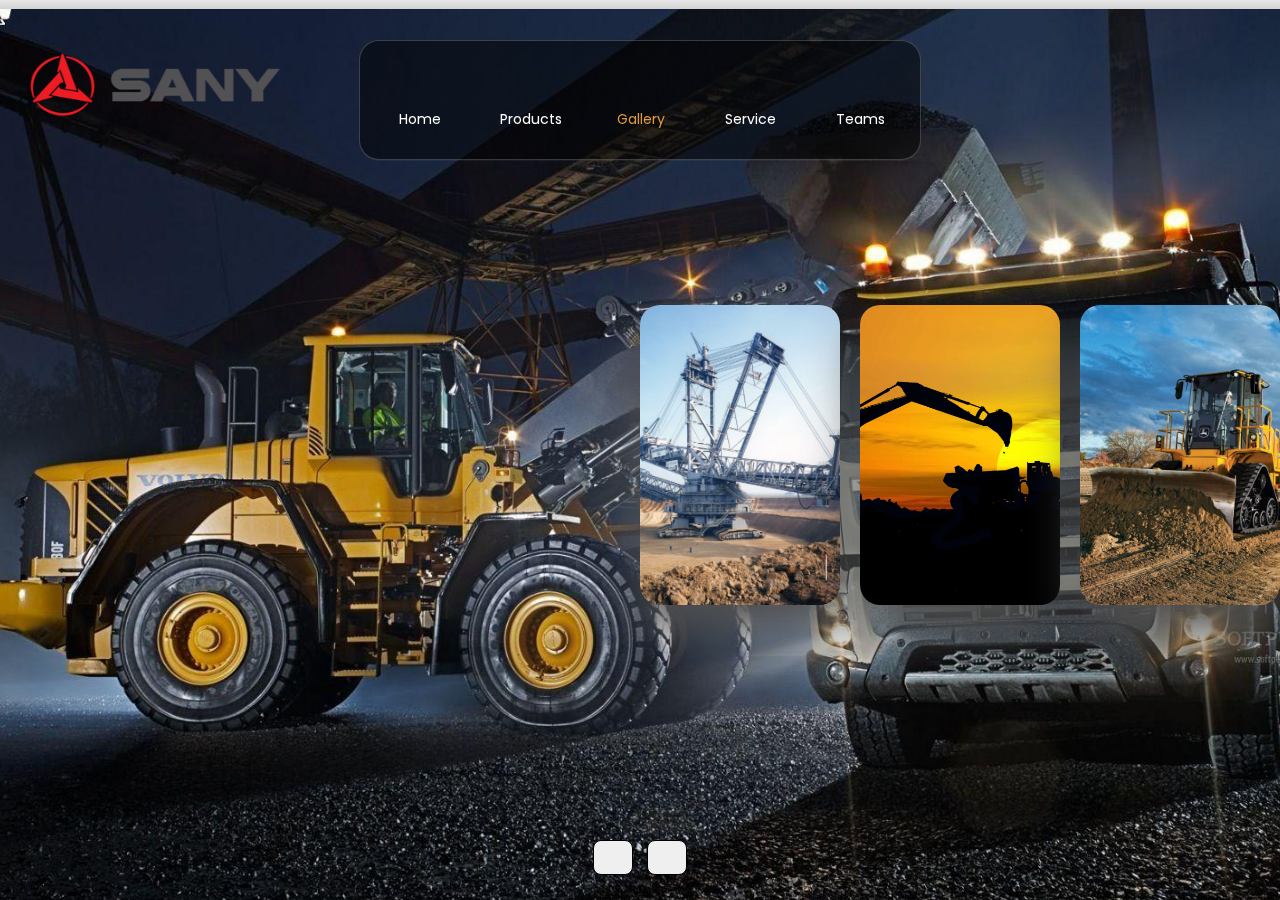
==== gallery.html @ 6e40e116 "Inntial Commit" ====
<!DOCTYPE html>
<html lang="en">
  <head>
    <meta charset="UTF-8" />
    <meta name="viewport" content="width=device-width, initial-scale=1.0" />
    <title>Gallery</title>
    <link rel="stylesheet" href="style.css" />
    <link
      rel="stylesheet"
      href="https://cdnjs.cloudflare.com/ajax/libs/font-awesome/6.7.1/css/all.min.css"
      integrity="sha512-5Hs3dF2AEPkpNAR7UiOHba+lRSJNeM2ECkwxUIxC1Q/FLycGTbNapWXB4tP889k5T5Ju8fs4b1P5z/iB4nMfSQ=="
      crossorigin="anonymous"
      referrerpolicy="no-referrer"
    />
  </head>
  <body>
    <!-- header section start -->
    <div class="header-container">
      <div class="logo">
        <img src="Gambar/1.logo.png" alt="" />
      </div>

      <div class="navbar">
        <a href="index.html">
          <div class="icon">
            <i class="fas fa-home" aria-hidden="true"></i>
            <i class="fas fa-home" aria-hidden="true"></i>
          </div>
          <div class="name"><span data-text="Home">Home</span></div>
        </a>
        <a href="product.html">
          <div class="icon">
            <i class="fas fa-toolbox" aria-hidden="true"></i>
            <i class="fas fa-toolbox" aria-hidden="true"></i>
          </div>
          <div class="name"><span data-text="Products">Products</span></div>
        </a>
        <a href="gallery.html" class="active">
          <div class="icon">
            <i class="fas fa-camera" aria-hidden="true"></i>
            <i class="fas fa-camera" aria-hidden="true"></i>
          </div>
          <div class="name"><span data-text="Gallery">Gallery</span></div>
        </a>
        <a href="#">
          <div class="icon">
            <i class="fas fa-headset" aria-hidden="true"></i>
            <i class="fas fa-headset" aria-hidden="true"></i>
          </div>
          <div class="name"><span data-text="Service">Service</span></div>
        </a>
        <a href="teams.html">
          <div class="icon">
            <i class="fas fa-users" aria-hidden="true"></i>
            <i class="fas fa-users" aria-hidden="true"></i>
          </div>
          <div class="name"><span data-text="Teams">Teams</span></div>
        </a>
      </div>
    </div>
    <!-- header section ends -->

    <!-- hero section start -->
    <div class="glr-container">
      <div class="slide">
        <div
          class="item"
          style="background-image: url(Gambar_Gallery/sany1.jpg)"
        >
          <div class="glr-content">
            <div class="name">Who We Are</div>
            <div class="des">
              Lorem ipsum dolor sit amet consectetur adipisicing elit. Nostrum,
              hic.
            </div>
            <button class="download">Download</button>
          </div>
        </div>
        <div
          class="item"
          style="background-image: url(Gambar_Gallery/sany2.jpg)"
        >
          <div class="glr-content">
            <div class="name">What We Do</div>
            <div class="des">
              Lorem ipsum dolor sit amet consectetur adipisicing elit. Nostrum,
              hic.
            </div>
            <button class="download">Download</button>
          </div>
        </div>
        <div
          class="item"
          style="background-image: url(Gambar_Gallery/sany3.jpg)"
        >
          <div class="glr-content">
            <div class="name">SANY’s Footprints</div>
            <div class="des">
              Lorem ipsum dolor sit amet consectetur adipisicing elit. Nostrum,
              hic.
            </div>
            <button class="download">Download</button>
          </div>
        </div>
        <div
          class="item"
          style="background-image: url(Gambar_Gallery/sany4.jpg)"
        >
          <div class="glr-content">
            <div class="name">SANY’s Footprints</div>
            <div class="des">
              Lorem ipsum dolor sit amet consectetur adipisicing elit. Nostrum,
              hic.
            </div>
            <button class="download">Download</button>
          </div>
        </div>
        <div
          class="item"
          style="background-image: url(Gambar_Gallery/sany5.jpg)"
        >
          <div class="glr-content">
            <div class="name">Working on the Future</div>
            <div class="des">
              Lorem ipsum dolor sit amet consectetur adipisicing elit. Nostrum,
              hic.
            </div>
            <button class="download">Download</button>
          </div>
        </div>
      </div>

      <div class="button">
        <button class="prev"><i class="fa-solid fa-arrow-left"></i></button>
        <button class="next"><i class="fa-solid fa-arrow-right"></i></button>
      </div>
    </div>
    <!-- hero section ends -->

    <!-- Pop Up Section Start -->

    <!-- Pop Up Section end -->
    <script>
      document.addEventListener("DOMContentLoaded", function () {
        var downloadButtons = document.querySelectorAll(".download");

        downloadButtons.forEach(function (button) {
          button.addEventListener("click", function () {
            alert("Your download is starting!");
          });
        });
      });
    </script>
    <script src="script.js"></script>
  </body>
</html>
---- style.css ----
@import url("https://fonts.googleapis.com/css2?family=Poppins:ital,wght@0,100;0,200;0,300;0,400;0,500;0,600;0,700;0,800;0,900;1,100;1,200;1,300;1,400;1,500;1,600;1,700;1,800;1,900&family=Rubik:ital,wght@0,300..900;1,300..900&display=swap");

* {
  font-family: "Poppins", serif;
  overflow: hidden;
}

:root {
  --black: #140812;
  --brown: #20151e;
  --white: #fff;
  --yellow: #e29a3e;
}

.header-container {
  width: 100%;
  background-color: red;
  display: flex;
  justify-content: center;
  align-items: center;
  z-index: 999;
}

.header-container .logo img {
  z-index: 998;
  width: 250px;
  position: fixed;
  left: 30px;
  top: 48px;
  margin-top: 5px;
}

.header-container .navbar {
  top: 20px;
  z-index: 999;
  position: fixed;
  display: flex;
  padding: 30px;
  width: 500px;
  background-color: rgba(0, 0, 0, 0.5);
  border-radius: 20px;
  justify-content: space-between;
  /* gap: 10px; */
  border: 1px solid rgba(255, 255, 255, 0.2);
  margin-bottom: 15px;
  margin-top: 20px;
  box-shadow: 0 0.5px 0.2px rgba(255, 255, 255, 0.1);
}

.header-container .navbar a {
  text-decoration: none;
}

.header-container .navbar a .icon {
  /* background-color: #ccc; */
  width: 60px;
  height: 40px;
  color: #fff;
  /* opacity: 0.2; */
  font-size: 24px;
  overflow: hidden;
  text-align: center;
}

.header-container .navbar a .icon .fas {
  height: 100%;
  width: 100%;
  line-height: 40px;
  font-size: 24px;
  transition: 0.5s;
  color: #fff;
  overflow: visible;
}

.header-container .navbar a.active .icon .fas,
.header-container .navbar a.active .name span {
  color: var(--yellow);
}

.header-container .navbar a.active .name span::before {
  color: var(--white);
}

.header-container .navbar a .icon .fas:last-child {
  color: var(--yellow);
}
.header-container .navbar a.active .icon .fas:last-child {
  color: var(--white);
}

.header-container .navbar a:hover .icon .fas {
  transform: translateY(-100%);
}

.header-container .navbar a .name {
  color: #fff;
  display: block;
  text-align: center;
  position: relative;
  height: 18px;
  width: 100%;
  overflow: hidden;
}

.header-container .navbar a .name span {
  display: block;
  position: relative;
  color: #fff;
  font-size: 14px;
  line-height: 17px;
  transition: 0.5s;
  overflow: visible;
}

.header-container .navbar a .name span::before {
  content: attr(data-text);
  position: absolute;
  top: -100%;
  left: 0;
  width: 100%;
  height: 100%;
  color: var(--yellow);
}

.header-container .navbar a:hover .name span {
  transform: translateY(17px);
}

.hero-container {
  display: flex;
  position: relative;
  justify-content: flex-end;
  background-image: linear-gradient(rgba(20, 8, 18, 0.7), rgba(20, 8, 18, 0.7)),
    url("Gambar/home.jpeg");
  background-size: cover;
  background-position: center;
  flex-direction: row;
  overflow: hidden;
  height: 100vh;
}

.hero-container .content {
  scroll-behavior: smooth;
  color: var(--white);
  background-color: rgba(0, 0, 0, 0.4);
  border: 10px solid transparent;
  border-image: linear-gradient(
      to right,
      rgba(0, 0, 0, 0),
      rgba(0, 0, 0, 0.5),
      rgba(0, 0, 0, 0)
    )
    1;
  position: relative;
  display: flex;
  flex-direction: column;
  justify-content: center;
  align-items: center;
  padding-left: 10px;
  width: 550px;
  height: 100vh;
}

.hero-container .content h2 {
  font-size: 18px;
  position: absolute;
  top: 25vh;
  left: 10px;
  color: var(--yellow);
}

.hero-container .content p {
  top: 10vh;
  position: relative;
  font-size: 12px;
  color: var(white);
  opacity: 0.7;
  width: 550px;
  height: 300px;
  overflow: auto;
  text-align: left;
}

.hero-container .content p::-webkit-scrollbar {
  width: 10px;
  height: 12px;
}

.hero-container .content p::-webkit-scrollbar-track {
  background-color: 0, 0, 0, 0.2;
  border-radius: 10px;
}

.hero-container .content p::-webkit-scrollbar-thumb {
  background-color: #e29a3e;
  border-radius: 10px;
  border: 3px solid rgba(0, 0, 0, 0.2);
}
.hero-container .content p::-webkit-scrollbar-thumb:hover {
  background-color: #d58f32;
}

.hero-container .content button {
  position: relative;
  top: 10vh;
  background-color: var(--yellow);
  margin-top: 40px;
  width: 250px;
  padding: 15px 10px;
  font-weight: 500;
  color: var(--black);
  border: 1px solid var(--black);
}

.hero-container .content button:hover {
  background-color: var(--black);
  color: var(--yellow);
  cursor: pointer;
  border: 1px solid var(--yellow);
}

/* Gallery Section Start */
.glr-container {
  position: absolute;
  top: 100%;
  left: 50%;
  transform: translate(-50%, -100%);
  width: 1520px;
  height: 99%;
  background: #f5f5f5;
  box-shadow: 0 30px 50px #dbdbdb;
  overflow: visible;
}

.glr-container .slide .item {
  width: 200px;
  height: 300px;
  position: absolute;
  top: 50%;
  transform: translate(0, -50%);
  border-radius: 20px;
  box-shadow: 0 30px 50px #505050;
  background-position: 50% 50%;
  background-size: cover;
  display: inline-block;
  transition: 0.5s;
}

.slide .item:nth-child(1),
.slide .item:nth-child(2) {
  top: 0;
  left: 0;
  transform: translate(0, 0);
  border-radius: 0;
  width: 100%;
  height: 100%;
}

.slide .item:nth-child(3) {
  left: 50%;
}

.slide .item:nth-child(4) {
  left: calc(50% + 220px);
}

.slide .item:nth-child(5) {
  left: calc(50% + 440px);
}
.slide .item:nth-child(n + 6) {
  left: calc(50% + 660px);
  opacity: 0;
}

.item .glr-content {
  position: absolute;
  top: 50%;
  left: 100px;
  width: 500px;
  text-align: left;
  color: #eee;
  transform: translate(0, -50%);
  display: none;
  text-shadow: 2px 2px 5px rgba(0, 0, 0, 0.8);
}

.slide .item:nth-child(2) .glr-content {
  display: block;
}

.glr-content .name {
  font-size: 40px;
  text-transform: uppercase;
  font-weight: bold;
  opacity: 0;
  animation: animate 1s ease-in-out 1 forwards;
}

.glr-content .des {
  margin-top: 10px;
  margin-bottom: 20px;
  opacity: 0;
  animation: animate 1s ease-in-out 0.3s 1 forwards;
}
.glr-content button {
  padding: 10px 20px;
  border: none;
  cursor: pointer;
  opacity: 0;
  animation: animate 1s ease-in-out 0.6s 1 forwards;
}

@keyframes animate {
  from {
    opacity: 0;
    transform: translate(0, 100px);
    filter: blur(33px);
  }
  to {
    opacity: 1;
    transform: translate(0);
    filter: blur(0);
  }
}

.button {
  width: 100%;
  text-align: center;
  position: absolute;
  bottom: 20px;
}

.button button {
  width: 40px;
  height: 35px;
  border-radius: 8px;
  border: none;
  cursor: pointer;
  margin: 0 5px;
  border: 1px solid #000;
  transition: 0.3s;
}

.button button:hover {
  background: var(--black);
  color: var(--yellow);
}
/* Gallery Section End */

/* Teeams Section Start */
.card-container {
  /* position: absolute; */
  background-color: #000;
  opacity: 0.9;
  z-index: 9999;
  width: 100%;
  height: 100vh;
  margin: 0;
  display: flex;
  flex-wrap: wrap;
  justify-content: center;
  gap: 100px;
  align-items: center;
  overflow: visible;
}

.card {
  width: 200px;
  height: 400px;
  position: relative;
  display: flex;
  justify-content: center;
  align-items: center;
  padding: 0 36px;
  perspective: 2500px;
  cursor: pointer;
  border-radius: 30px;
  overflow: visible;
}

.cover-image {
  width: 100%;
  height: 100%;
  object-fit: cover;
}

.wraper {
  overflow: visible;
  transition: all 0.5s;
  position: absolute;
  width: 100%;
  z-index: -1;
  background: #000;
  border-radius: 30px;
  box-shadow: rgba(0, 0, 0, 0.25) 0px 14px 28px,
    rgba(0, 0, 0, 0.22) 0px 10px 10px;
}

.wraper img {
  border-radius: 30px;
  box-shadow: rgba(0, 0, 0, 0.25) 0px 14px 28px,
    rgba(0, 0, 0, 0.22) 0px 10px 10px;
}

.card:hover .wraper {
  transform: perspective(900px) translateY(-5%) rotateX(25deg) translateZ(0);
  box-shadow: 2px 35px 32px -8px rgba(0, 0, 0, 0.75);
}

.wraper::before,
.wraper::after {
  content: "";
  opacity: 0;
  width: 100%;
  height: 80px;
  transition: all 0.5s;
  border-radius: 30px;
  position: absolute;
  left: 0;
  box-shadow: rgba(0, 0, 0, 0.25) 0px 14px 28px,
    rgba(0, 0, 0, 0.22) 0px 10px 10px;
}

.wraper::before {
  top: 0;
  height: 100%;
  background-image: linear-gradient(
    to top,
    transparent 46%,
    rgba(12, 13, 19, 0.5) 68%,
    rgba(12, 13, 19) 97%
  );
}

.wraper::after {
  bottom: 0;
  opacity: 1;
  background-image: linear-gradient(
    to bottom,
    transparent 46%,
    rgba(12, 13, 19, 0.5) 68%,
    rgba(12, 13, 19) 97%
  );
}

.card:hover .wraper::before,
.wraper::after {
  opacity: 1;
}
.card:hover .wraper::after {
  height: 120px;
}

.text {
  overflow: visible;
  width: 100%;
  transition: transform 0.5s;
  position: absolute;
  bottom: 10px;
  color: var(--yellow);
  text-align: center;
  text-wrap: nowrap;
}

.text h2 {
  font-size: 24px;
  overflow: visible;
}

.text p {
  display: none;
}

.card:hover .text {
  transform: translate3d(0%, -50px, 100px);
  color: var(--yellow);
}

.card:hover .text p {
  transform: translate3d(0%, -50px, 100px);
  display: inline;
  color: white;
}

.card:hover .cover-image {
  opacity: 0.3;
}

.character {
  width: 100%;
  opacity: 0;
  transition: all 0.5s;
  filter: drop-shadow(2px 2px 2px #000);
  position: absolute;
  z-index: -1;
}

.card:hover .character {
  opacity: 1;
  transform: translate3d(5%, -20%, 670px);
}

/* Teeams Section End */

/* Product Sections Start */
.prd-container {
  background-color: var(--black);
  padding: 2rem;
  scroll-snap-type: y mandatory;
  scroll-behavior: smooth;
  scroll-snap-align: start;
}

.prd-slider-wraper {
  /* top: 200px; */
  /* background-color: yellow; */
  position: relative;
  max-width: 400rem;
  margin-bottom: 70px;
}

.prd-slider {
  padding-top: 180px;
  display: flex;
  overflow-x: auto;
  scroll-snap-type: x mandatory;
  scroll-behavior: smooth;
  box-shadow: 0 1.5rem 3rem -0.75rem hsla(0, 0%, 0%, 0.25);
  border-radius: 0.5rem;
}

.prd-slider::-webkit-scrollbar {
  height: 8px;
}

.prd-slider::-webkit-scrollbar-thumb {
  background: transparent;
}

.prd-slider::-webkit-scrollbar-track {
  background: transparent;
}
.prd-content {
  /* background-color: var(--white); */
  display: flex;
  flex: 1 0 100%;
  justify-content: space-between;
  scroll-snap-align: start;
  object-fit: cover;
}

.prd-content .spect {
  margin-top: 20px;
  margin-left: 100px;
}

.prd-content .spect h2 {
  font-size: 40px;
  color: var(--yellow);
  margin-bottom: 50px;
}

.prd-content .spect p {
  margin-top: 40px;
  font-size: 20px;
  color: var(--white);
}

.slider-nav {
  display: flex;
  column-gap: 1rem;
  position: absolute;
  bottom: 1.25rem;
  left: 50%;
  transform: translateX(-50%);
  z-index: 10;
}

.slider-nav a {
  width: 0.5rem;
  height: 0.5rem;
  border-radius: 50%;
  background-color: white;
  opacity: 0.75;
  transition: opacity ease 250ms;
}

.slider-nav a:hover {
  opacity: 1;
}
/* Product Sections End */

/* Product sub-navbar section start */
.sub-navbar {
  display: flex;
  justify-content: space-around;
  background-color: rgba(0, 0, 0, 0.5);
  border: 1px solid rgba(255, 255, 255, 0.2);
  border-radius: 10px;
  box-shadow: 0 0.5px 0.2px rgba(255, 255, 255, 0.1);
  z-index: 9999;
  /* box-sizing: border-box; */
  position: fixed;
  padding: 10px;
  left: 50%;
  top: 23%;
  transform: translateX(-50%);
  /* background-color: var(--yellow); */
}

.sub-navbar a {
  font-size: 16px;
  color: #fff;
  text-decoration: none;
  font-weight: 500;
  margin: 0 35px;
}

.sub-navbar a:hover,
.sub-navbar a.active {
  color: var(--yellow);
}

/* Product sub-navbar section END */

/* Media queries */
/* Tablet section start */
@media (max-width: 835px) {
  .header-container .logo img {
    display: none;
  }
  .hero-container {
    height: 100vh;
    display: flex;
    justify-content: flex-end;
    align-items: center;
  }
  .hero-container .content {
    width: 100%;
    height: 100%;
    position: relative;
    padding: 0 10px;
    display: flex;
    flex-direction: column;
    justify-content: flex-start; /* Posisi elemen-elemen tetap di atas */
    align-items: center;
  }
  .hero-container .content h2 {
    position: relative;
    top: 16vh;
  }
  .hero-container .content p {
    top: 15vh;
    height: 450px;
  }
  .hero-container .content button {
    top: 13vh;
  }
}
/* Tablet section Ends */
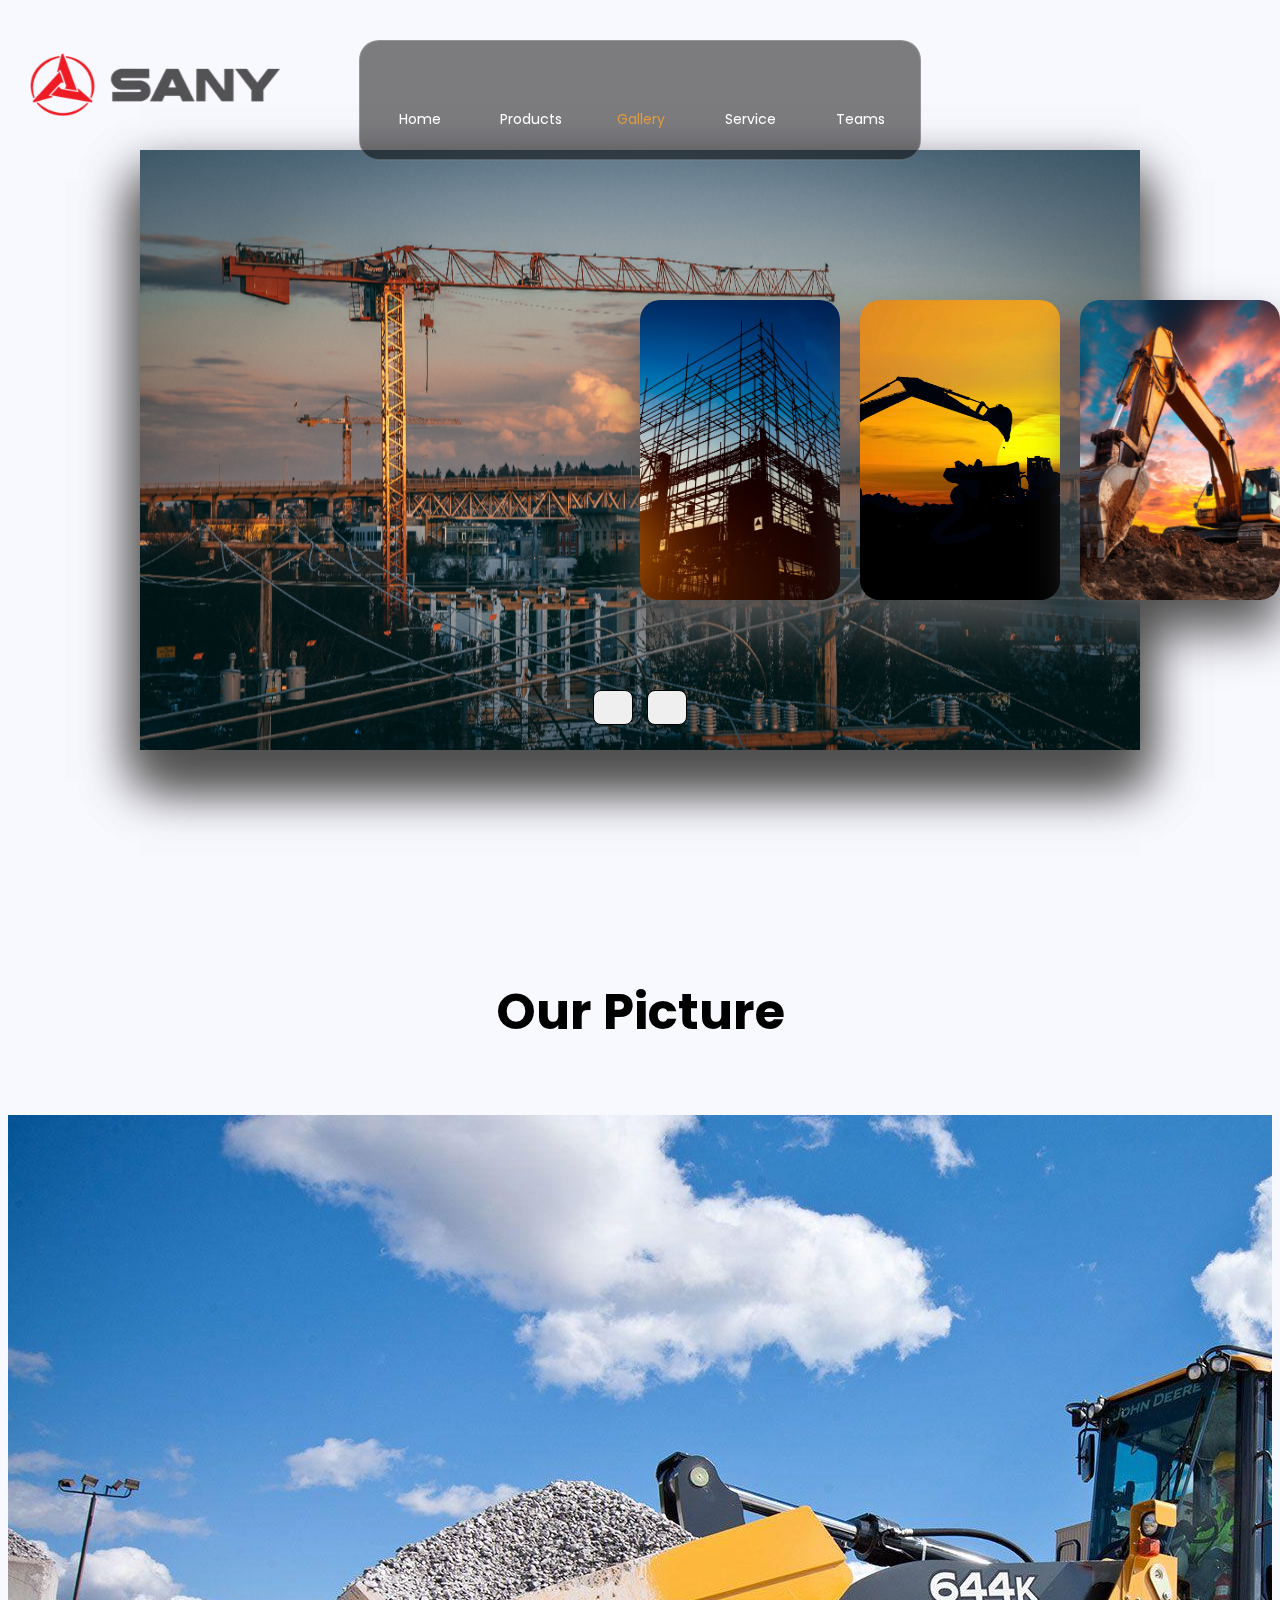
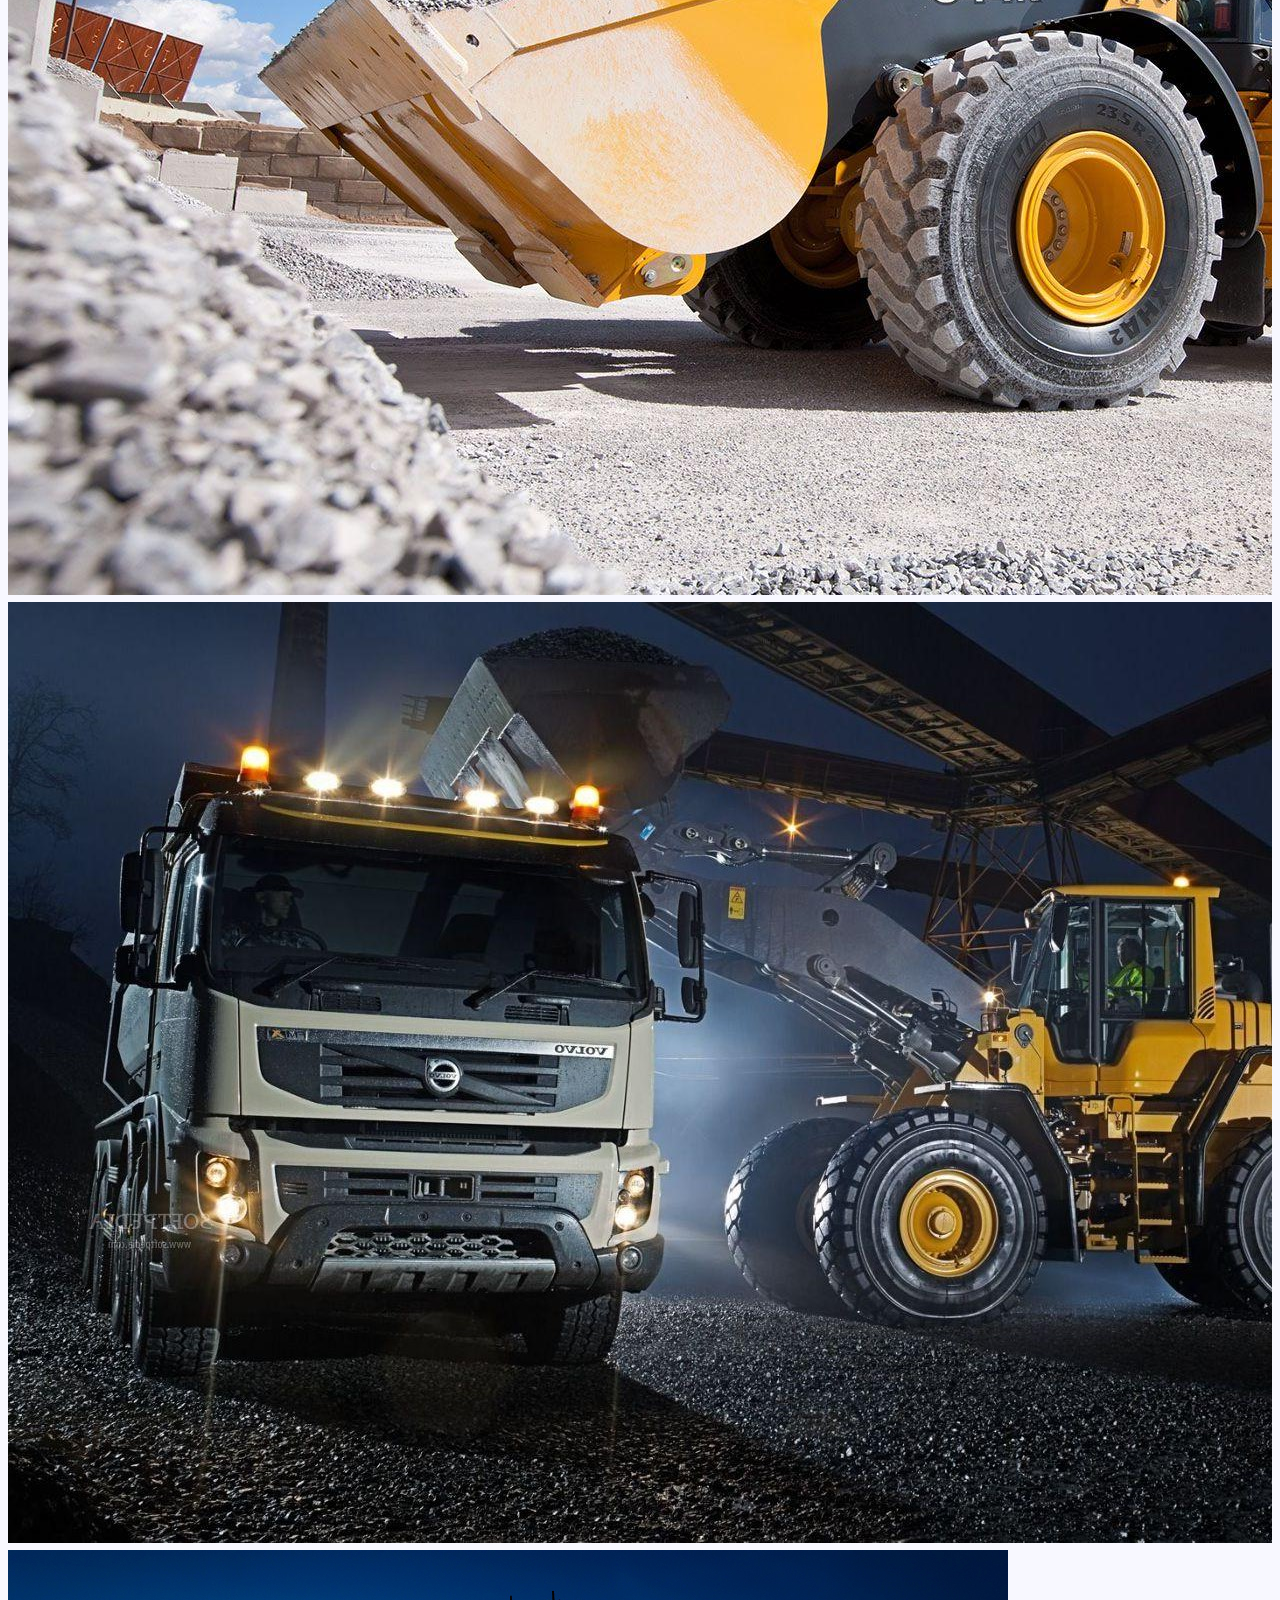
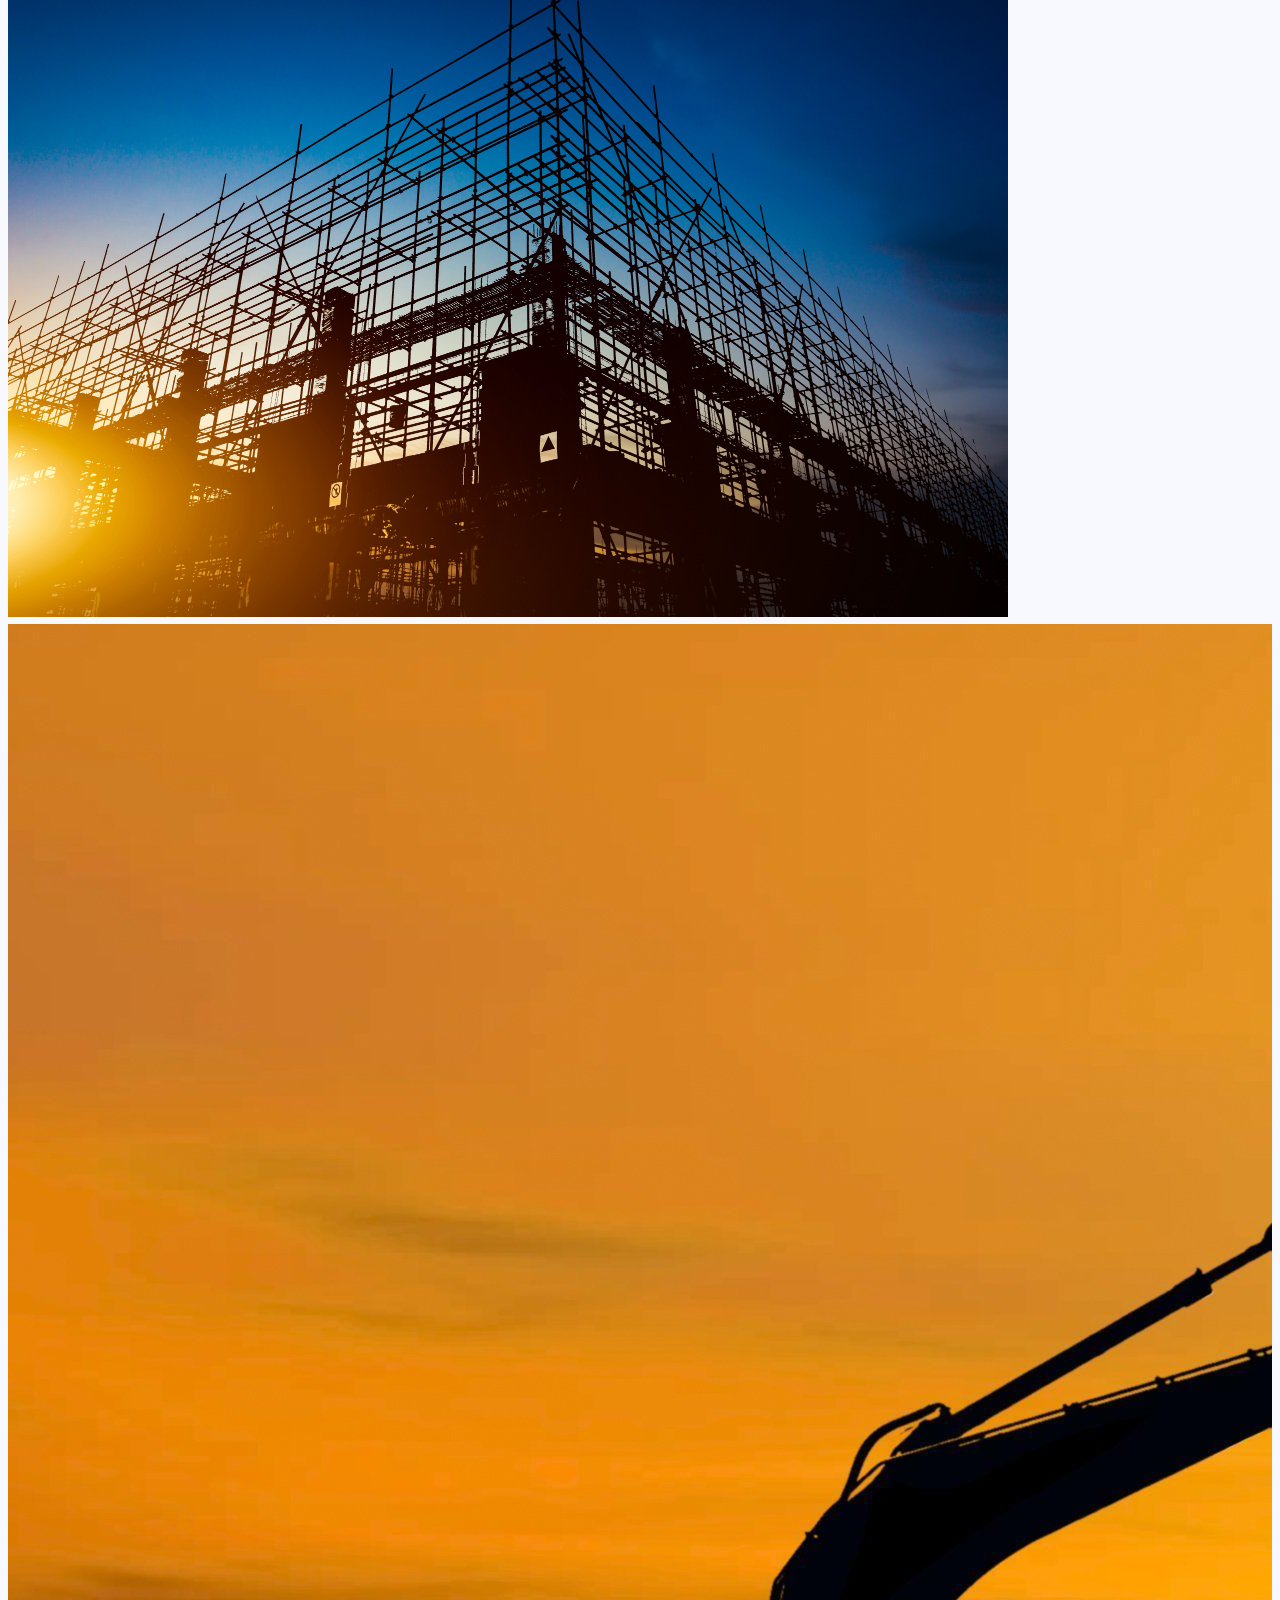
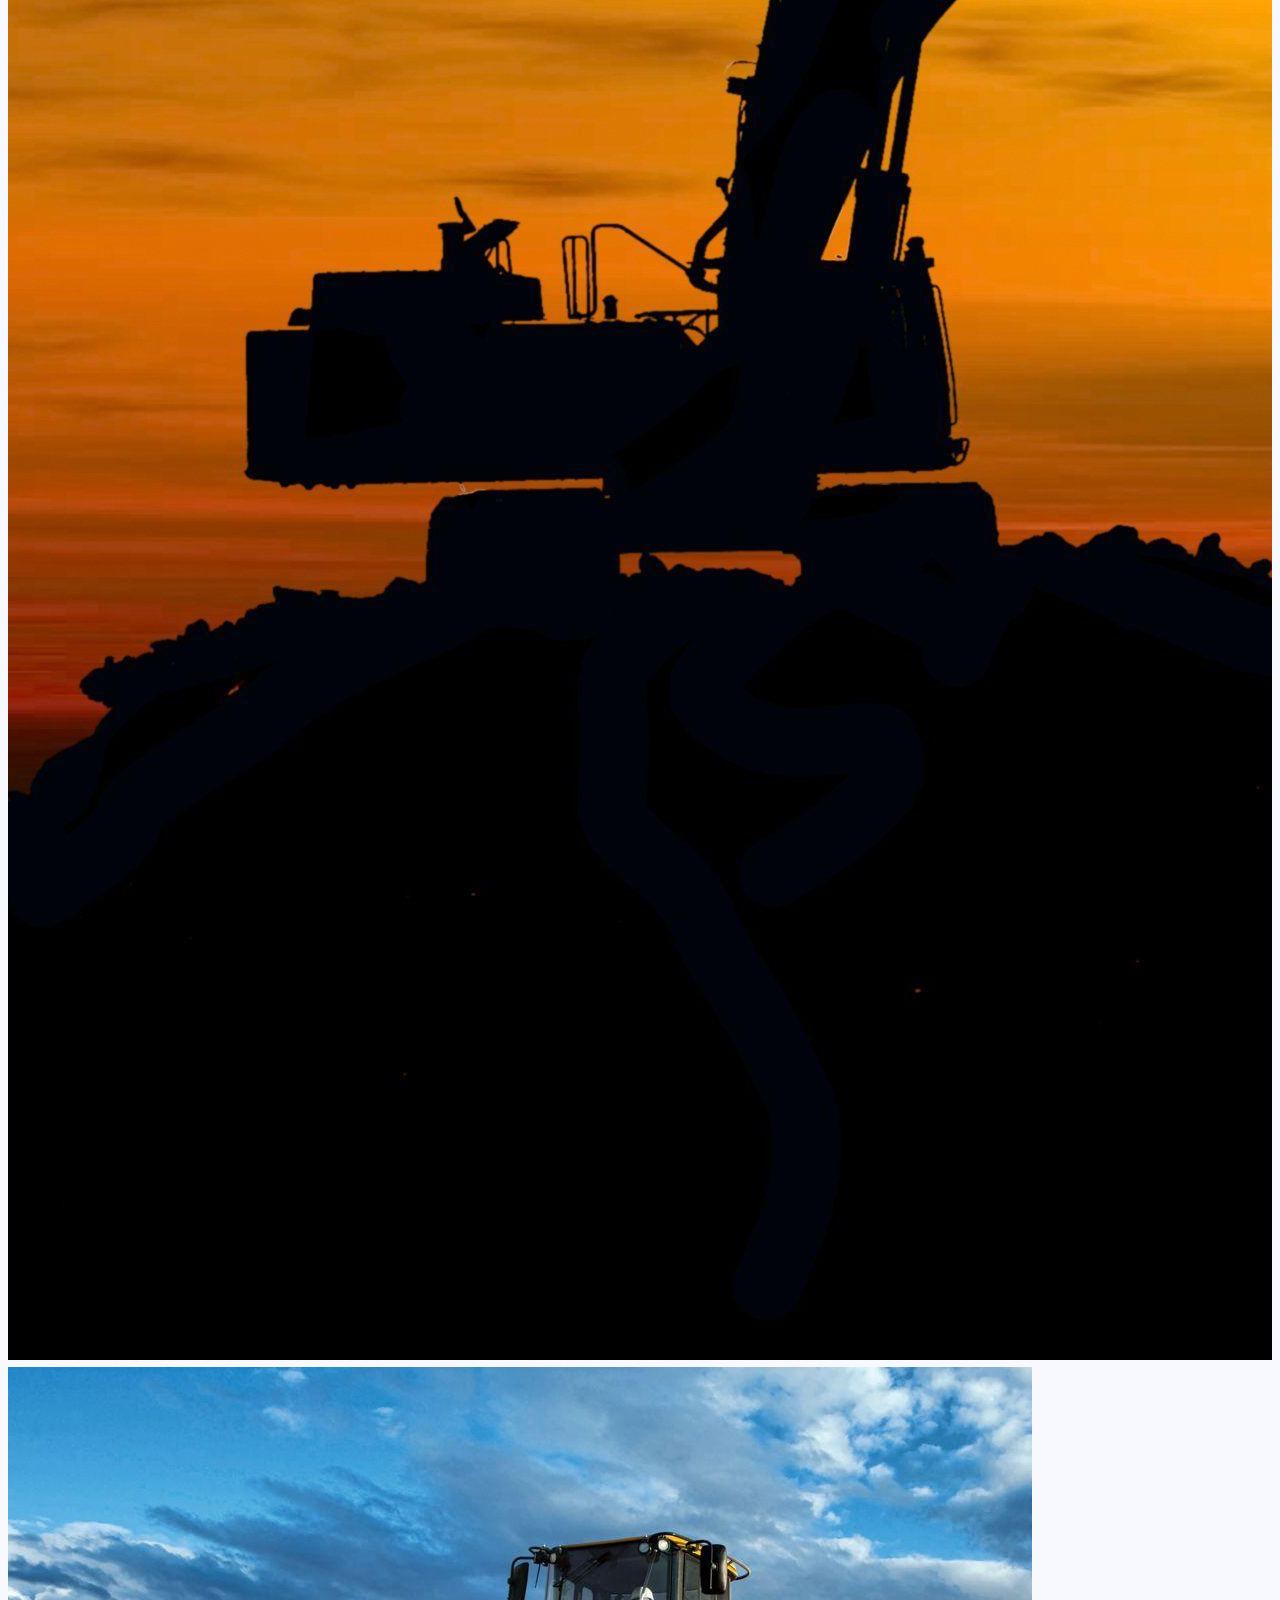
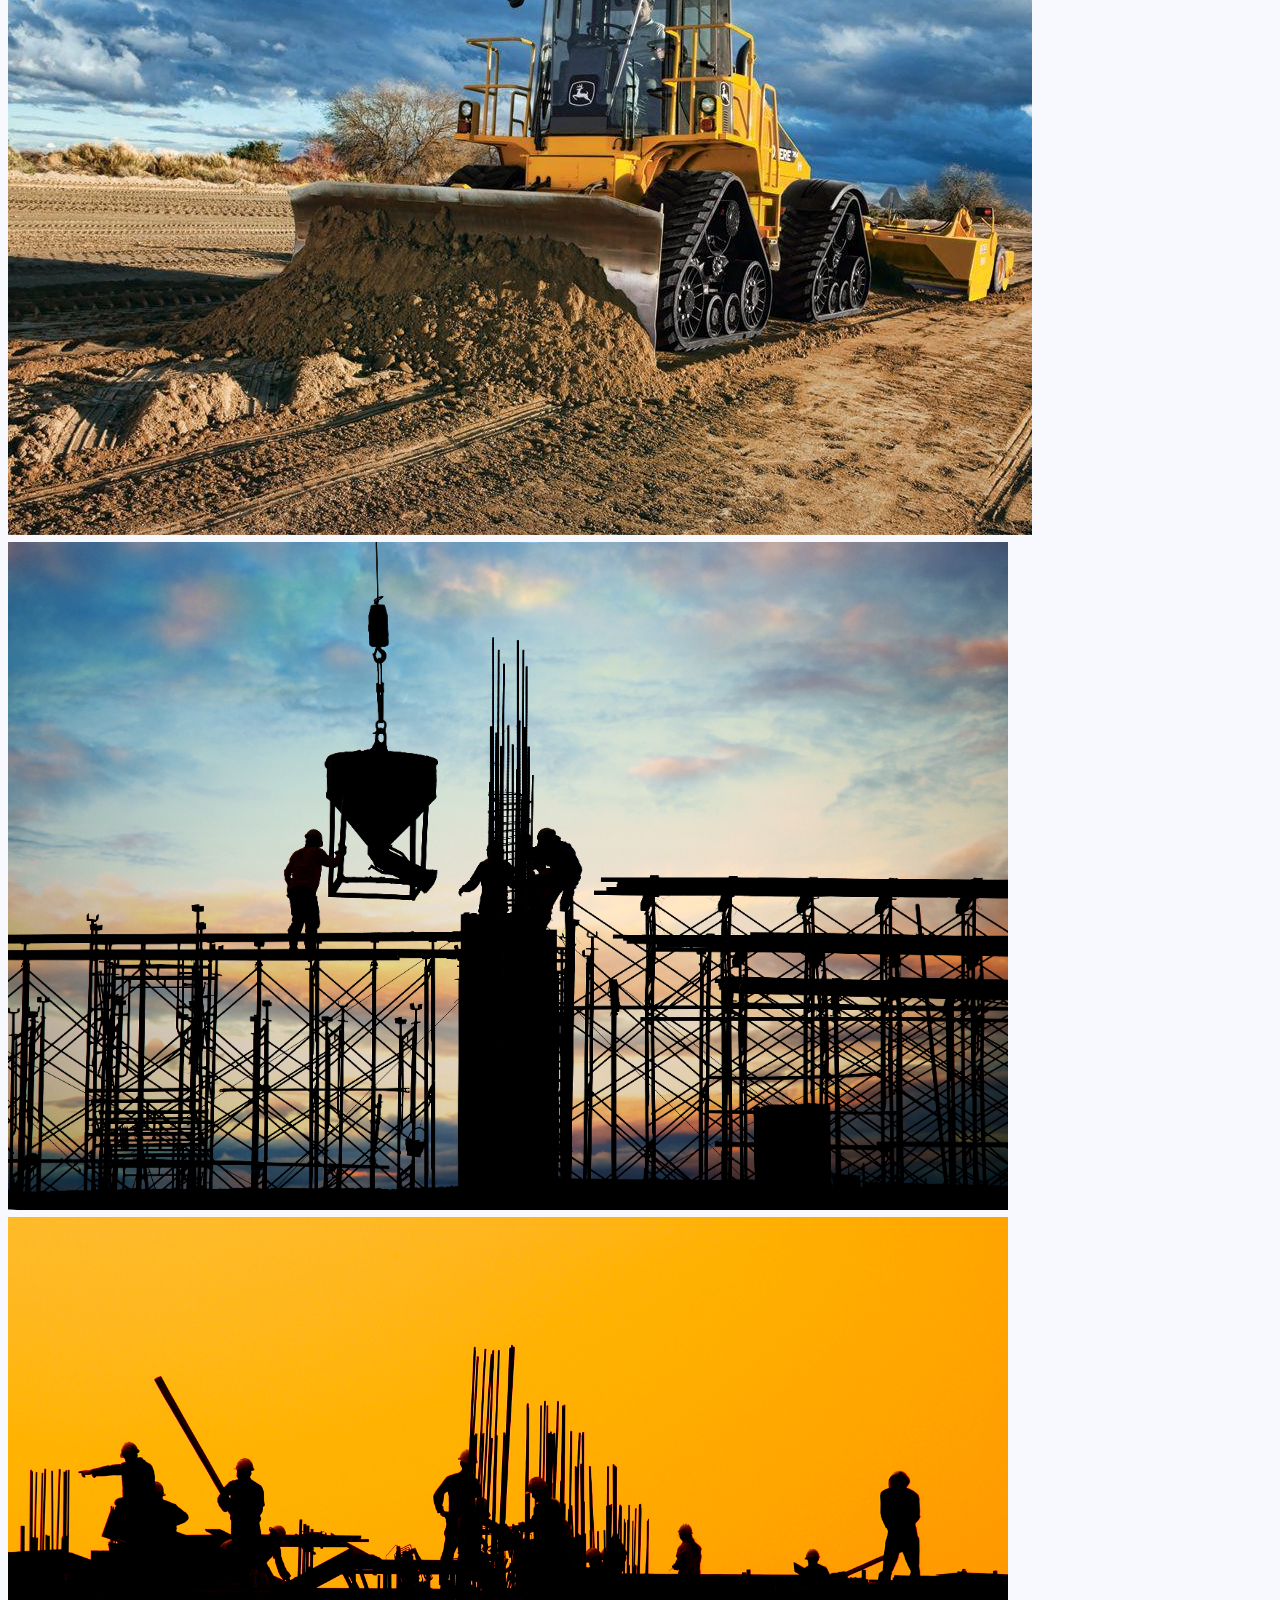
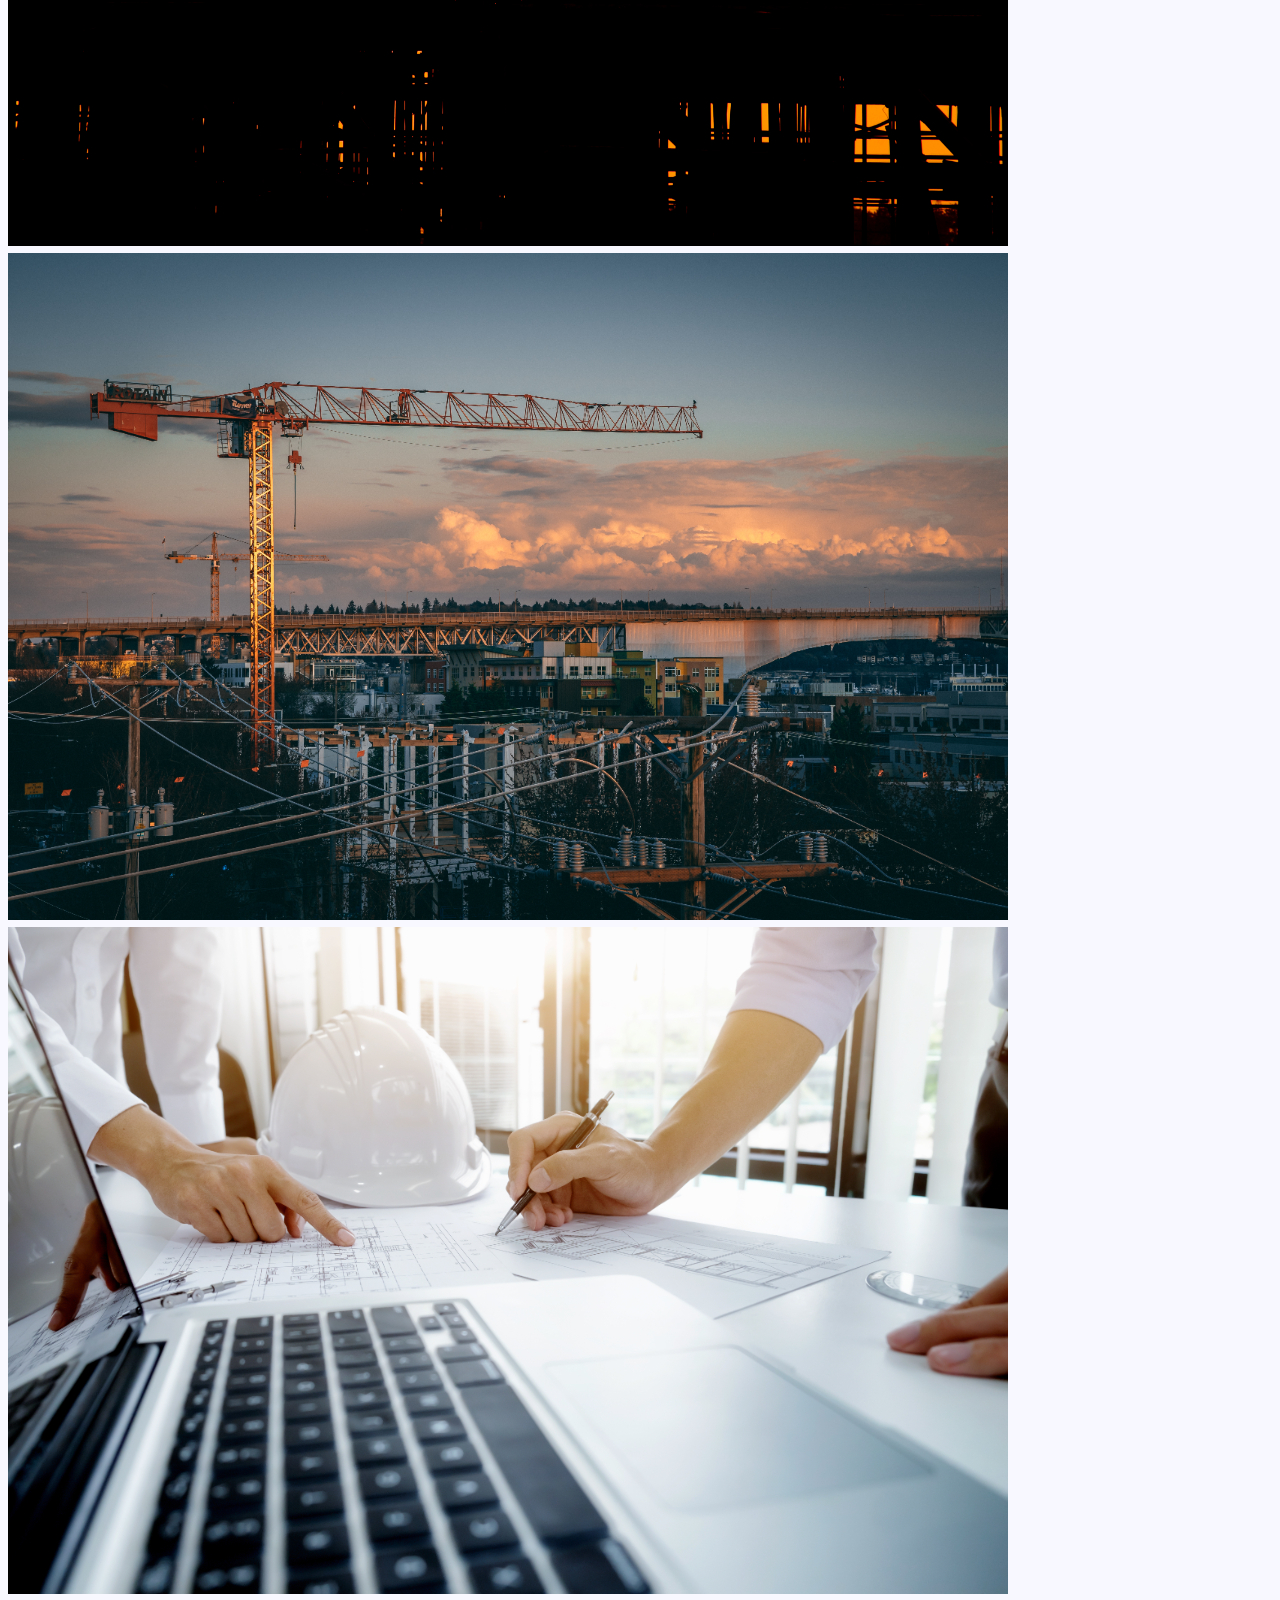
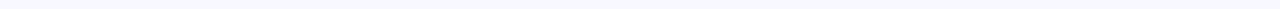
==== commit c2cd6783: "update responsive dan gallery" ====
--- a/gallery.html
+++ b/gallery.html
@@ -3,7 +3,7 @@
   <head>
     <meta charset="UTF-8" />
     <meta name="viewport" content="width=device-width, initial-scale=1.0" />
-    <title>Gallery</title>
+    <title>SANY'S Undira</title>
     <link rel="stylesheet" href="style.css" />
     <link
       rel="stylesheet"
@@ -12,12 +12,26 @@
       crossorigin="anonymous"
       referrerpolicy="no-referrer"
     />
+    <style>
+      * {
+        overflow-y: visible;
+        overflow-x: hidden;
+      }
+      body {
+        background-color: #f8f8ff;
+        overflow: visible;
+      }
+    </style>
   </head>
   <body>
     <!-- header section start -->
     <div class="header-container">
       <div class="logo">
-        <img src="Gambar/1.logo.png" alt="" />
+        <a href="index.html"><img src="Gambar/1.logo.png" alt="" /></a>
+      </div>
+
+      <div class="hamburger">
+        <i class="fas fa-bars"></i>
       </div>
 
       <div class="navbar">
@@ -42,7 +56,7 @@
           </div>
           <div class="name"><span data-text="Gallery">Gallery</span></div>
         </a>
-        <a href="#">
+        <a href="service.html">
           <div class="icon">
             <i class="fas fa-headset" aria-hidden="true"></i>
             <i class="fas fa-headset" aria-hidden="true"></i>
@@ -61,85 +75,140 @@
     <!-- header section ends -->
 
     <!-- hero section start -->
-    <div class="glr-container">
-      <div class="slide">
-        <div
-          class="item"
-          style="background-image: url(Gambar_Gallery/sany1.jpg)"
-        >
-          <div class="glr-content">
-            <div class="name">Who We Are</div>
-            <div class="des">
-              Lorem ipsum dolor sit amet consectetur adipisicing elit. Nostrum,
-              hic.
-            </div>
-            <button class="download">Download</button>
-          </div>
-        </div>
-        <div
-          class="item"
-          style="background-image: url(Gambar_Gallery/sany2.jpg)"
-        >
-          <div class="glr-content">
-            <div class="name">What We Do</div>
-            <div class="des">
-              Lorem ipsum dolor sit amet consectetur adipisicing elit. Nostrum,
-              hic.
-            </div>
-            <button class="download">Download</button>
-          </div>
-        </div>
-        <div
-          class="item"
-          style="background-image: url(Gambar_Gallery/sany3.jpg)"
-        >
-          <div class="glr-content">
-            <div class="name">SANY’s Footprints</div>
-            <div class="des">
-              Lorem ipsum dolor sit amet consectetur adipisicing elit. Nostrum,
-              hic.
-            </div>
-            <button class="download">Download</button>
-          </div>
-        </div>
-        <div
-          class="item"
-          style="background-image: url(Gambar_Gallery/sany4.jpg)"
-        >
-          <div class="glr-content">
-            <div class="name">SANY’s Footprints</div>
-            <div class="des">
-              Lorem ipsum dolor sit amet consectetur adipisicing elit. Nostrum,
-              hic.
-            </div>
-            <button class="download">Download</button>
-          </div>
-        </div>
-        <div
-          class="item"
-          style="background-image: url(Gambar_Gallery/sany5.jpg)"
-        >
-          <div class="glr-content">
-            <div class="name">Working on the Future</div>
-            <div class="des">
-              Lorem ipsum dolor sit amet consectetur adipisicing elit. Nostrum,
-              hic.
-            </div>
-            <button class="download">Download</button>
-          </div>
-        </div>
-      </div>
-
-      <div class="button">
-        <button class="prev"><i class="fa-solid fa-arrow-left"></i></button>
-        <button class="next"><i class="fa-solid fa-arrow-right"></i></button>
-      </div>
-    </div>
+    <div class="glr-cont-wrapper">
+      <div class="glr-container">
+        <div class="glr-slide">
+          <div
+            class="glr-item"
+            style="background-image: url(Gambar_Gallery/sany2.jpg)"
+          >
+            <div class="glr-content">
+              <div class="glr-name">SANY Company</div>
+              <div class="glr-des">
+                Lorem ipsum dolor, sit amet consectetur adipisicing elit. Ab,
+                eum!
+              </div>
+              <a href="index.html"><button>See More</button></a>
+            </div>
+          </div>
+          <div
+            class="glr-item"
+            style="background-image: url(Gambar_Gallery/sany8.jpg)"
+          >
+            <div class="glr-content">
+              <div class="glr-name">Who We Are</div>
+              <div class="glr-des">
+                Lorem ipsum dolor, sit amet consectetur adipisicing elit. Ab,
+                eum!
+              </div>
+              <a href="index.html"><button>See More</button></a>
+            </div>
+          </div>
+          <div
+            class="glr-item"
+            style="background-image: url(Gambar_Gallery/sany3.jpg)"
+          >
+            <div class="glr-content">
+              <div class="glr-name">What We Do</div>
+              <div class="glr-des">
+                Lorem ipsum dolor, sit amet consectetur adipisicing elit. Ab,
+                eum!
+              </div>
+              <a href="index.html"><button>See More</button></a>
+            </div>
+          </div>
+          <div
+            class="glr-item"
+            style="background-image: url(Gambar_Gallery/sany4.jpg)"
+          >
+            <div class="glr-content">
+              <div class="glr-name">SANY Perkasa</div>
+              <div class="glr-des">
+                Lorem ipsum dolor, sit amet consectetur adipisicing elit. Ab,
+                eum!
+              </div>
+              <a href="index.html"><button>See More</button></a>
+            </div>
+          </div>
+          <div
+            class="glr-item"
+            style="background-image: url(Gambar_Gallery/sany15.jpg)"
+          >
+            <div class="glr-content">
+              <div class="glr-name">Working On The Future</div>
+              <div class="glr-des">
+                Lorem ipsum dolor, sit amet consectetur adipisicing elit. Ab,
+                eum!
+              </div>
+              <a href="index.html"><button>See More</button></a>
+            </div>
+          </div>
+          <div
+            class="glr-item"
+            style="background-image: url(Gambar_Gallery/sany9.jpg)"
+          >
+            <div class="glr-content">
+              <div class="glr-name">SANY's UNDIRA</div>
+              <div class="glr-des">
+                Lorem ipsum dolor, sit amet consectetur adipisicing elit. Ab,
+                eum!
+              </div>
+              <a href="index.html"><button>See More</button></a>
+            </div>
+          </div>
+        </div>
+        <div class="button">
+          <button class="prev"><i class="fa-solid fa-arrow-left"></i></button>
+          <button class="next"><i class="fa-solid fa-arrow-right"></i></button>
+        </div>
+      </div>
+    </div>
+
     <!-- hero section ends -->
 
-    <!-- Pop Up Section Start -->
-
-    <!-- Pop Up Section end -->
+    <!-- Grid Section Start -->
+    <div class="glr-judul">
+      <h1>Our Picture</h1>
+    </div>
+
+    <div class="row">
+      <div class="column">
+        <div class="img-hover-zoom">
+          <img src="Gambar_Gallery/sany1.jpg" alt="" />
+        </div>
+        <div class="img-hover-zoom">
+          <img src="Gambar_Gallery/sany2.jpg" alt="" />
+        </div>
+        <div class="img-hover-zoom">
+          <img src="Gambar_Gallery/sany3.jpg" alt="" />
+        </div>
+      </div>
+
+      <div class="column">
+        <div class="img-hover-zoom">
+          <img src="Gambar_Gallery/sany4.jpg" alt="" />
+        </div>
+        <div class="img-hover-zoom">
+          <img src="Gambar_Gallery/sany5.jpg" alt="" />
+        </div>
+        <div class="img-hover-zoom">
+          <img src="Gambar_Gallery/sany6.jpg" alt="" />
+        </div>
+      </div>
+
+      <div class="column">
+        <div class="img-hover-zoom">
+          <img src="Gambar_Gallery/sany7.jpg" alt="" />
+        </div>
+        <div class="img-hover-zoom">
+          <img src="Gambar_Gallery/sany8.jpg" alt="" />
+        </div>
+        <div class="img-hover-zoom">
+          <img src="Gambar_Gallery/sany9.jpg" alt="" />
+        </div>
+      </div>
+    </div>
+    <!-- Grid Section End -->
     <script>
       document.addEventListener("DOMContentLoaded", function () {
         var downloadButtons = document.querySelectorAll(".download");
@@ -151,6 +220,20 @@
         });
       });
     </script>
+    <script>
+      let next = document.querySelector(".next");
+      let prev = document.querySelector(".prev");
+
+      next.addEventListener("click", function () {
+        let items = document.querySelectorAll(".glr-item");
+        document.querySelector(".glr-slide").appendChild(items[0]);
+      });
+
+      prev.addEventListener("click", function () {
+        let items = document.querySelectorAll(".glr-item");
+        document.querySelector(".glr-slide").prepend(items[items.length - 1]); // here the length of items = 6
+      });
+    </script>
     <script src="script.js"></script>
   </body>
 </html>
--- a/style.css
+++ b/style.css
@@ -2,7 +2,7 @@
 
 * {
   font-family: "Poppins", serif;
-  overflow: hidden;
+  /* overflow: hidden; */
 }
 
 :root {
@@ -124,6 +124,18 @@
 
 .header-container .navbar a:hover .name span {
   transform: translateY(17px);
+}
+
+.hamburger {
+  display: none;
+  position: fixed;
+  top: 60px;
+  right: 30px;
+  font-size: 40px;
+  color: #fff;
+  z-index: 1000;
+  cursor: pointer;
+  /* z-index: 999; */
 }
 
 .hero-container {
@@ -219,20 +231,59 @@
   border: 1px solid var(--yellow);
 }
 
+.youtube-popup-container {
+  display: none; /* Hidden by default */
+  position: fixed;
+  z-index: 1000;
+  left: 0;
+  top: 0;
+  width: 100%;
+  height: 100%;
+  background-color: rgba(0, 0, 0, 0.5);
+  justify-content: center;
+  align-items: center;
+}
+
+/* Pop-up Content */
+.youtube-popup-content {
+  background-color: #fff;
+  padding: 20px;
+  border-radius: 10px;
+  width: 90%;
+  max-width: 600px;
+  position: relative;
+  text-align: center;
+}
+
+/* Close Button */
+.youtube-popup-content .popup-close {
+  position: absolute;
+  top: 10px;
+  right: 20px;
+  font-size: 24px;
+  color: #333;
+  cursor: pointer;
+}
+
+.youtube-popup-content iframe {
+  width: 100%;
+  border-radius: 10px;
+}
+
 /* Gallery Section Start */
 .glr-container {
-  position: absolute;
-  top: 100%;
+  overflow: visible;
+  position: absolute;
+  top: 50%;
   left: 50%;
-  transform: translate(-50%, -100%);
-  width: 1520px;
-  height: 99%;
+  transform: translate(-50%, -50%);
+  width: 1000px;
+  height: 600px;
   background: #f5f5f5;
   box-shadow: 0 30px 50px #dbdbdb;
-  overflow: visible;
-}
-
-.glr-container .slide .item {
+}
+
+.glr-container .glr-slide .glr-item {
   width: 200px;
   height: 300px;
   position: absolute;
@@ -246,8 +297,8 @@
   transition: 0.5s;
 }
 
-.slide .item:nth-child(1),
-.slide .item:nth-child(2) {
+.glr-slide .glr-item:nth-child(1),
+.glr-slide .glr-item:nth-child(2) {
   top: 0;
   left: 0;
   transform: translate(0, 0);
@@ -256,39 +307,39 @@
   height: 100%;
 }
 
-.slide .item:nth-child(3) {
+.glr-slide .glr-item:nth-child(3) {
   left: 50%;
 }
-
-.slide .item:nth-child(4) {
+.glr-slide .glr-item:nth-child(4) {
   left: calc(50% + 220px);
 }
-
-.slide .item:nth-child(5) {
+.glr-slide .glr-item:nth-child(5) {
   left: calc(50% + 440px);
 }
-.slide .item:nth-child(n + 6) {
+
+/* here n = 0, 1, 2, 3,... */
+.glr-slide .glr-item:nth-child(n + 6) {
   left: calc(50% + 660px);
   opacity: 0;
 }
 
-.item .glr-content {
+.glr-item .glr-content {
   position: absolute;
   top: 50%;
   left: 100px;
-  width: 500px;
+  width: 300px;
   text-align: left;
   color: #eee;
   transform: translate(0, -50%);
+  font-family: system-ui;
   display: none;
-  text-shadow: 2px 2px 5px rgba(0, 0, 0, 0.8);
-}
-
-.slide .item:nth-child(2) .glr-content {
+}
+
+.glr-slide .glr-item:nth-child(2) .glr-content {
   display: block;
 }
 
-.glr-content .name {
+.glr-content .glr-name {
   font-size: 40px;
   text-transform: uppercase;
   font-weight: bold;
@@ -296,12 +347,13 @@
   animation: animate 1s ease-in-out 1 forwards;
 }
 
-.glr-content .des {
+.glr-content .glr-des {
   margin-top: 10px;
   margin-bottom: 20px;
   opacity: 0;
   animation: animate 1s ease-in-out 0.3s 1 forwards;
 }
+
 .glr-content button {
   padding: 10px 20px;
   border: none;
@@ -310,12 +362,26 @@
   animation: animate 1s ease-in-out 0.6s 1 forwards;
 }
 
+.glr-cont-wrapper {
+  height: 100vh;
+}
+
+.glr-judul {
+  text-align: center;
+  padding: 32px;
+}
+
+.glr-judul h1 {
+  font-size: 50px;
+}
+
 @keyframes animate {
   from {
     opacity: 0;
     transform: translate(0, 100px);
     filter: blur(33px);
   }
+
   to {
     opacity: 1;
     transform: translate(0);
@@ -342,8 +408,8 @@
 }
 
 .button button:hover {
-  background: var(--black);
-  color: var(--yellow);
+  background: #ababab;
+  color: #fff;
 }
 /* Gallery Section End */
 
@@ -359,14 +425,15 @@
   display: flex;
   flex-wrap: wrap;
   justify-content: center;
-  gap: 100px;
+  gap: 70px;
   align-items: center;
   overflow: visible;
 }
 
 .card {
-  width: 200px;
-  height: 400px;
+  margin-top: 100px;
+  width: 250px;
+  height: 420px;
   position: relative;
   display: flex;
   justify-content: center;
@@ -394,6 +461,7 @@
   border-radius: 30px;
   box-shadow: rgba(0, 0, 0, 0.25) 0px 14px 28px,
     rgba(0, 0, 0, 0.22) 0px 10px 10px;
+  height: 100%;
 }
 
 .wraper img {
@@ -448,7 +516,7 @@
   opacity: 1;
 }
 .card:hover .wraper::after {
-  height: 120px;
+  height: 50px;
 }
 
 .text {
@@ -509,18 +577,17 @@
   scroll-snap-type: y mandatory;
   scroll-behavior: smooth;
   scroll-snap-align: start;
+  height: 89vh;
 }
 
 .prd-slider-wraper {
-  /* top: 200px; */
-  /* background-color: yellow; */
   position: relative;
   max-width: 400rem;
-  margin-bottom: 70px;
+  /* margin-bottom: 70px; */
 }
 
 .prd-slider {
-  padding-top: 180px;
+  padding-top: 160px;
   display: flex;
   overflow-x: auto;
   scroll-snap-type: x mandatory;
@@ -542,6 +609,7 @@
 }
 .prd-content {
   /* background-color: var(--white); */
+  overflow-y: hidden;
   display: flex;
   flex: 1 0 100%;
   justify-content: space-between;
@@ -562,15 +630,31 @@
 
 .prd-content .spect p {
   margin-top: 40px;
+  padding-left: 30px;
   font-size: 20px;
   color: var(--white);
+  display: flex;
+  align-items: center;
+  gap: 0.5rem;
+}
+
+.prd-content .spect .icon {
+  display: inline-flex; /* Ikon akan mengikuti flow teks */
+  font-size: 1.5rem; /* Ukuran ikon */
+  color: #fff; /* Warna ikon (opsional) */
+}
+
+.prd-content img {
+  height: 450px;
+  position: relative;
+  top: 50px;
 }
 
 .slider-nav {
   display: flex;
   column-gap: 1rem;
   position: absolute;
-  bottom: 1.25rem;
+  bottom: 0;
   left: 50%;
   transform: translateX(-50%);
   z-index: 10;
@@ -582,10 +666,15 @@
   border-radius: 50%;
   background-color: white;
   opacity: 0.75;
-  transition: opacity ease 250ms;
+  transition: background-color 0.3s, opacity 0.3s;
 }
 
 .slider-nav a:hover {
+  opacity: 1;
+}
+
+.slider-nav a.active {
+  background-color: var(--yellow); /* Warna untuk elemen aktif */
   opacity: 1;
 }
 /* Product Sections End */
@@ -614,21 +703,394 @@
   text-decoration: none;
   font-weight: 500;
   margin: 0 35px;
-}
-
-.sub-navbar a:hover,
+  /* transition: color 0.3s; */
+}
+
+.sub-navbar a:hover {
+  color: var(--yellow);
+}
+
 .sub-navbar a.active {
+  color: var(--yellow); /* Warna untuk link aktif */
+  font-weight: bold;
+}
+
+/* Product sub-navbar section END */
+
+/* service section start */
+.srv-container {
+  display: flex;
+  min-height: 100vh;
+  align-items: center;
+  justify-content: center;
+  transform: translateY(5%);
+}
+
+.srv-wraper {
+  display: flex;
+  align-items: center;
+  justify-content: center;
+  flex-wrap: wrap;
+  gap: 3em;
+}
+
+.srv-wraper .box {
+  height: 380px;
+  width: 300px;
+  background: rgb(255, 255, 255, 0.2);
+  backdrop-filter: blur(25px);
+  border-radius: 20px;
+  position: relative;
+  overflow: hidden;
+  display: flex;
+  flex-direction: column;
+  align-items: center;
+  justify-content: center;
+}
+
+.srv-wraper .box::before {
+  content: "";
+  position: absolute;
+  top: var(--y);
+  left: var(--x);
+  width: 650px;
+  height: 650px;
+  transform: translate(-50%, -50%);
+  background: radial-gradient(var(--yellow), transparent, transparent);
+  opacity: 0;
+  transition: 0.5s, top 0s, left 0s;
+}
+
+.srv-wraper .box:hover:before {
+  opacity: 1;
+}
+
+.srv-wraper .box::after {
+  content: "";
+  position: absolute;
+  inset: 2px;
+  border-radius: 18px;
+  background: rgba(45, 45, 45, 0.75);
+}
+
+.srv-wraper .box i {
+  color: var(--white);
+  font-size: 120px;
+  opacity: 0.9;
+  z-index: 9999;
+}
+
+.srv-wraper .box h2 {
   color: var(--yellow);
-}
-
-/* Product sub-navbar section END */
+  /* color: rgba(255, 255, 255, 0.7); */
+  z-index: 9999;
+  margin-bottom: 0;
+  padding-bottom: 0;
+}
+
+.srv-wraper .box p {
+  color: rgba(255, 255, 255, 0.7);
+  z-index: 9999;
+  font-size: 15px;
+  text-align: center;
+}
+
+.srv-wraper .box .btn {
+  position: relative;
+  display: inline-block;
+  border: none;
+  border-radius: 50px;
+  background: none;
+  padding: 25px 75px;
+  z-index: 999;
+  overflow: visible;
+  margin: 10px;
+}
+
+.srv-wraper .box .btn a {
+  overflow: visible;
+  position: absolute;
+  left: 0;
+  top: 0;
+  width: 100%;
+  height: 100%;
+  display: flex;
+  justify-content: center;
+  align-items: center;
+  background: rgba(255, 255, 255, 0.5);
+  box-shadow: 0 15px 35px rgba(0, 0, 0, 0.2);
+  border-top: 1px solid rgba(255, 255, 255, 0.1);
+  border-bottom: 1px solid rgba(255, 255, 255, 0.1);
+  border-radius: 30px;
+  color: var(--white);
+  z-index: 9999;
+  font-weight: 400;
+  letter-spacing: 1px;
+  text-decoration: none;
+  text-transform: uppercase;
+  transition: all 0.3s ease-in-out;
+  backdrop-filter: blur(15px);
+}
+
+.srv-wraper .box .btn:hover a {
+  letter-spacing: 3px;
+  overflow: visible;
+}
+
+.srv-wraper .box .btn a::before {
+  content: "";
+  position: absolute;
+  left: 0;
+  top: 0;
+  width: 50%;
+  height: 100%;
+  background: linear-gradient(to left, rgba(255, 255, 255 0.15), transparent);
+  transform: skewX(40deg) translateX(0);
+  transition: all 0.5s ease-out;
+  z-index: 9999;
+  overflow: visible;
+}
+
+.srv-wraper .box .btn:hover a::before {
+  transform: skewX(40deg) translateX(200%);
+  overflow: visible;
+}
+
+.srv-wraper .box .btn::before,
+.srv-wraper .box .btn::after {
+  content: "";
+  position: absolute;
+  left: 50%;
+  transform: translateX(-50%);
+  width: 30px;
+  height: 10px;
+  border-radius: 10px;
+  background: #e63946;
+  transition: all 0.4s ease-in-out;
+  transition-delay: 0s;
+  overflow: visible;
+}
+
+.srv-wraper .box .btn::before {
+  bottom: -5px;
+  overflow: visible;
+}
+
+.srv-wraper .box::after {
+  top: -5px;
+  overflow: visible;
+}
+
+.srv-wraper .box .btn:hover::before,
+.srv-wraper .box .btn:hover::after {
+  height: 50%;
+  width: 80%;
+  border-radius: 30px;
+  transition-delay: 0.3s;
+  overflow: visible;
+}
+
+.srv-wraper .box .btn:hover::before {
+  overflow: visible;
+  bottom: 0;
+}
+
+.srv-wraper .box .btn:hover::after {
+  overflow: visible;
+  top: 0;
+}
+
+/* service section end */
+
+/* FeedBack PopUp Start */
+.fb-box {
+  position: fixed;
+  top: 15vh;
+  bottom: 0;
+  left: 0;
+  right: 0;
+  background: rgba(0, 0, 0, 0.8);
+  transition: opacity 100ms;
+  visibility: hidden;
+  opacity: 0;
+}
+.fb-box:target {
+  visibility: visible;
+  opacity: 1;
+}
+.fb-wrapper {
+  margin: 70px auto;
+  padding: 20px;
+  background: rgba(226, 154, 62, 0.2);
+  border: 1px solid var(--yellow);
+  border-radius: 5px;
+  width: 30%;
+  position: relative;
+  transition: all 5s ease-in-out;
+}
+.fb-wrapper h2 {
+  margin-top: 0;
+  color: rgba(255, 255, 255, 0.9);
+}
+.fb-wrapper .close {
+  position: absolute;
+  top: 20px;
+  right: 30px;
+  transition: all 200ms;
+  font-size: 30px;
+  font-weight: bold;
+  text-decoration: none;
+  color: #fff;
+}
+.fb-wrapper .close:hover {
+  color: red;
+}
+.fb-wrapper .content {
+  max-height: 30%;
+  overflow: auto;
+}
+/*form*/
+
+.fb-container {
+  border-radius: 5px;
+  background-color: #1e1e1e;
+  border: 1px solid rgba(255, 255, 255, 0.7);
+  padding: 20px 0;
+}
+form label {
+  color: rgba(255, 255, 255, 0.9);
+  text-transform: uppercase;
+  font-weight: 500;
+  letter-spacing: 3px;
+  left: 5px;
+}
+input[type="text"],
+select,
+textarea {
+  width: 100%;
+  padding: 12px;
+  border: 1px solid rgba(255, 255, 255, 0.7);
+  border-radius: 4px;
+  box-sizing: border-box;
+  margin-top: 6px;
+  margin-bottom: 16px;
+  resize: vertical;
+  background-color: var(--black);
+  color: rgba(255, 255, 255, 0.7);
+  transition: border 0.3s ease, color 0.3s ease;
+}
+
+input[type="text"],
+select,
+textarea:focus {
+  border: 1px solid rgba(255, 255, 255, 0.7);
+  color: rgba(255, 255, 255, 0.7);
+  outline: none;
+}
+
+input[type="submit"] {
+  position: relative;
+  left: 58%;
+  background-color: var(--yellow);
+  color: #fff;
+  padding: 15px 50px;
+  border: none;
+  border-radius: 50px;
+  cursor: pointer;
+  font-size: 15px;
+  text-transform: uppercase;
+  transition: all 0.3s ease-in-out;
+  letter-spacing: 3px;
+  border: 1px solid var(--yellow);
+}
+
+input[type="submit"]:hover {
+  background-color: var(--black);
+  letter-spacing: 5px;
+  color: var(--yellow);
+  border: 1px solid var(--yellow);
+}
+
+/* FeedBack PopUp End */
+
+/* complete response popup start */
+.modal {
+  background-color: rgba(0, 0, 0, 0.3);
+  opacity: 0;
+  position: relative;
+  top: 0;
+  left: 0;
+  right: 0;
+  bottom: 0;
+  transition: all 0.3s ease-in-out;
+  z-index: -1;
+
+  display: flex;
+  align-items: center;
+  justify-content: center;
+}
+
+.modal.open {
+  opacity: 1;
+  z-index: 9999;
+}
+
+.modal-inner {
+  background-color: #fff;
+  border-radius: 5px;
+  box-shadow: 0 1px 4px rgba(0, 0, 0, 0.3);
+  padding: 15px 25px;
+  text-align: center;
+  width: 380px;
+}
+
+.modal-inner h2 {
+  color: #fff;
+  margin: 0;
+}
+/* complete response popup end */
 
 /* Media queries */
 /* Tablet section start */
 @media (max-width: 835px) {
-  .header-container .logo img {
+  /* HOME SECTION START */
+  .header-container .navbar {
     display: none;
-  }
+    flex-direction: column;
+    width: 100%;
+    position: fixed;
+    top: 100px;
+    left: 0;
+    background-color: rgba(0, 0, 0, 0.9);
+    border-radius: 0;
+    padding: 10px 20px;
+    box-shadow: none;
+    transition: 0.3s ease-in-out;
+    justify-content: center;
+    text-align: center;
+    z-index: 9999;
+  }
+
+  .header-container .navbar a {
+    /* position: absolute; */
+    margin: 10px 0;
+    text-align: left;
+  }
+
+  .hamburger {
+    display: block;
+    position: fixed;
+    color: red;
+    z-index: 9999;
+  }
+
+  .header-container .navbar.active {
+    display: flex;
+  }
+
+  /* .header-container .logo img {
+    display: none;
+  } */
   .hero-container {
     height: 100vh;
     display: flex;
@@ -656,5 +1118,171 @@
   .hero-container .content button {
     top: 13vh;
   }
+  /* HOME SECTION END */
+
+  /* PRODUCT SECTION START */
+  .sub-navbar {
+    display: none;
+  }
+  .prd-container {
+    padding: 1.5rem;
+    height: 80vh;
+  }
+
+  .prd-content .spect {
+    margin-left: 50px; /* Kurangi margin */
+  }
+
+  .prd-content .spect h2 {
+    margin-bottom: 30px;
+    font-size: 20px; /* Kurangi ukuran font */
+  }
+
+  .prd-content .spect p {
+    /* background-color: red; */
+    font-size: 14px;
+    padding-left: 20px;
+    margin-top: 0;
+  }
+
+  .prd-content .spect .icon {
+    display: inline-flex; /* Ikon akan mengikuti flow teks */
+    font-size: 1rem; /* Ukuran ikon */
+    color: #fff; /* Warna ikon (opsional) */
+  }
+
+  .prd-content img {
+    height: 250px; /* Kurangi ukuran gambar */
+  }
+
+  .slider-nav {
+    column-gap: 0.8rem; /* Kurangi jarak antar navigasi */
+  }
+
+  .slider-nav a {
+    width: 0.4rem; /* Kecilkan navigasi */
+    height: 0.4rem;
+  }
+  /* PRODUCT SECTION END */
+
+  /* GALLERY SECTION START */
+  .glr-container {
+    height: 60vh;
+    width: 100vw;
+    overflow-x: hidden;
+  }
+
+  /* GALLERY SECTION END */
 }
 /* Tablet section Ends */
+
+/* SmartPhone Section Start */
+@media (max-width: 577px) {
+  body {
+    overflow-y: visible;
+  }
+  .hero-container {
+    height: 100vh;
+    display: flex;
+    justify-content: flex-end;
+    align-items: center;
+  }
+  .hero-container .content {
+    width: 600px;
+    height: 100%;
+    position: relative;
+    padding: 0 10px;
+    display: flex;
+    flex-direction: column;
+    justify-content: flex-start; /* Posisi elemen-elemen tetap di atas */
+    align-items: center;
+  }
+  .hero-container .content h2 {
+    position: relative;
+
+    top: 16vh;
+  }
+  .hero-container .content p {
+    width: 100%;
+    top: 15vh;
+    height: 300px;
+    text-align: center;
+  }
+  .hero-container .content button {
+    top: 13vh;
+  }
+
+  /* PRODUCT SECTION START */
+  .prd-container {
+    /* padding: 1rem; */
+    height: 100vh; /* Sesuaikan tinggi untuk ponsel */
+  }
+
+  .prd-content {
+    /* padding: 0; */
+    display: flex;
+    flex-direction: column-reverse;
+    align-items: normal;
+    justify-content: center;
+  }
+
+  .prd-content .spect h2 {
+    position: relative;
+    margin-left: 0px;
+
+    font-size: 24px;
+    /* text-align: justify; */
+    margin-bottom: 30px;
+  }
+
+  .prd-content .spect p {
+    display: flex;
+    font-size: 16px;
+    margin-top: 20px;
+    text-align: left;
+    /* padding-left: 10px; */
+  }
+
+  .prd-content .spect .icon {
+    display: inline-flex; /* Ikon akan mengikuti flow teks */
+    font-size: 0.9rem; /* Ukuran ikon */
+    color: #fff; /* Warna ikon (opsional) */
+  }
+
+  .prd-content img {
+    position: relative;
+    left: 50%;
+    transform: translateX(-50%);
+    height: 200px; /* Lebih kecil */
+    width: 300px;
+    top: 30px;
+  }
+
+  .slider-nav {
+    column-gap: 0.5rem; /* Lebih rapat */
+  }
+
+  .slider-nav a {
+    width: 0.3rem; /* Pengecilan maksimal */
+    height: 0.3rem;
+  }
+  /* PRODUCT SECTION END */
+
+  /* GALLERY SECTION START */
+  .glr-item .glr-content {
+    left: 5px;
+  }
+
+  .glr-item .glr-content .glr-name {
+    width: 200px;
+    font-size: 20px;
+    text-wrap: wrap;
+  }
+  .glr-item .glr-content .glr-des {
+    width: 150px;
+    font-size: 14px;
+  }
+
+  /* GALLERY SECTION END */
+}
+/* SmartPhone Section End */
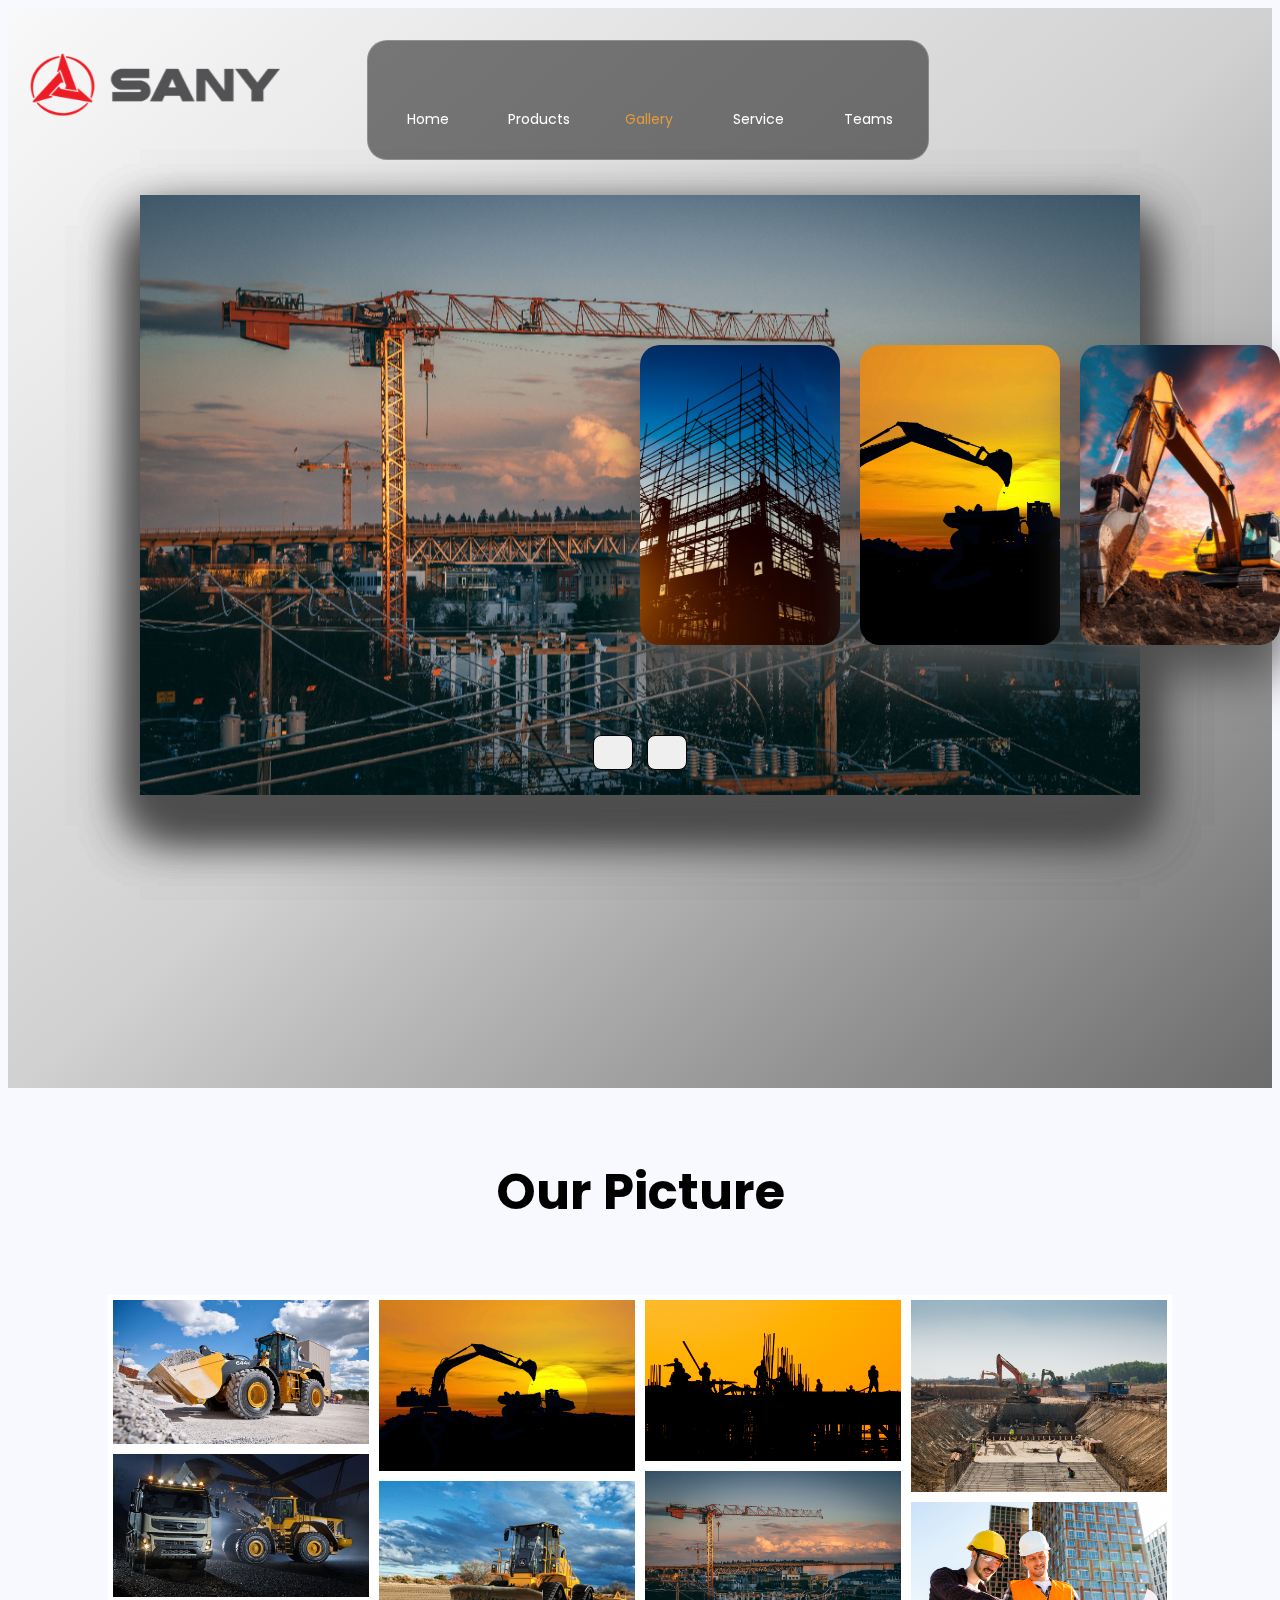
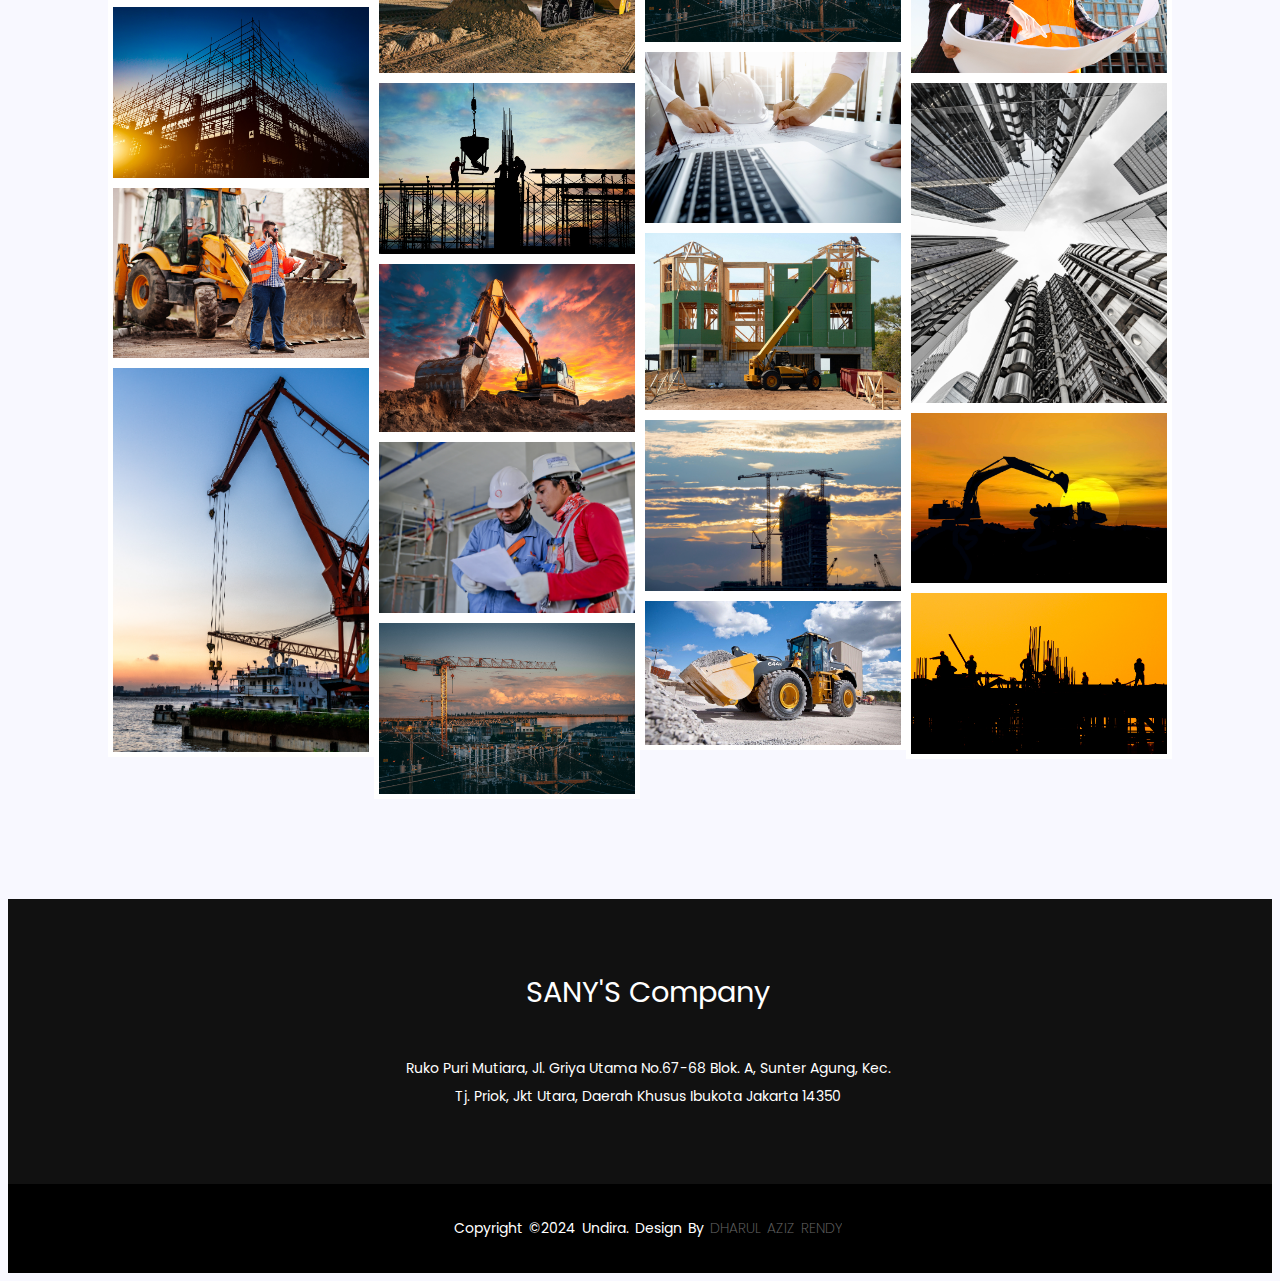
==== commit 936defc8: "fixed Gallery, footer section" ====
--- a/gallery.html
+++ b/gallery.html
@@ -14,12 +14,12 @@
     />
     <style>
       * {
-        overflow-y: visible;
-        overflow-x: hidden;
+        overflow-y: auto;
       }
       body {
         background-color: #f8f8ff;
-        overflow: visible;
+        overflow-y: visible;
+        overflow-x: hidden;
       }
     </style>
   </head>
@@ -174,41 +174,233 @@
     <div class="row">
       <div class="column">
         <div class="img-hover-zoom">
-          <img src="Gambar_Gallery/sany1.jpg" alt="" />
-        </div>
-        <div class="img-hover-zoom">
-          <img src="Gambar_Gallery/sany2.jpg" alt="" />
-        </div>
-        <div class="img-hover-zoom">
-          <img src="Gambar_Gallery/sany3.jpg" alt="" />
+          <img src="Gambar_Gallery/sany1.jpg" style="width: 100%" />
+          <div class="overlay">
+            <a href="Gambar_Gallery/sany1.jpg" download class="btn-download"
+              >Download</a
+            >
+          </div>
+        </div>
+        <div class="img-hover-zoom">
+          <img src="Gambar_Gallery/sany2.jpg" alt="" style="width: 100%" />
+          <div class="overlay">
+            <a href="Gambar_Gallery/sany2.jpg" download class="btn-download"
+              >Download</a
+            >
+          </div>
+        </div>
+        <div class="img-hover-zoom">
+          <img src="Gambar_Gallery/sany3.jpg" alt="" style="width: 100%" />
+          <div class="overlay">
+            <a href="Gambar_Gallery/sany3.jpg" download class="btn-download"
+              >Download</a
+            >
+          </div>
+        </div>
+        <div class="img-hover-zoom">
+          <img src="Gambar_Gallery/sany13.jpg" alt="" style="width: 100%" />
+          <div class="overlay">
+            <a href="Gambar_Gallery/sany13.jpg" download class="btn-download"
+              >Download</a
+            >
+          </div>
+        </div>
+        <div class="img-hover-zoom">
+          <img src="Gambar_Gallery/sany14.jpg" alt="" style="width: 100%" />
+          <div class="overlay">
+            <a href="Gambar_Gallery/sany14.jpg" download class="btn-download"
+              >Download</a
+            >
+          </div>
         </div>
       </div>
 
       <div class="column">
         <div class="img-hover-zoom">
-          <img src="Gambar_Gallery/sany4.jpg" alt="" />
-        </div>
-        <div class="img-hover-zoom">
-          <img src="Gambar_Gallery/sany5.jpg" alt="" />
-        </div>
-        <div class="img-hover-zoom">
-          <img src="Gambar_Gallery/sany6.jpg" alt="" />
+          <img src="Gambar_Gallery/sany4.jpg" alt="" style="width: 100%" />
+          <div class="overlay">
+            <a href="Gambar_Gallery/sany4.jpg" download class="btn-download"
+              >Download</a
+            >
+          </div>
+        </div>
+        <div class="img-hover-zoom">
+          <img src="Gambar_Gallery/sany5.jpg" alt="" style="width: 100%" />
+          <div class="overlay">
+            <a href="Gambar_Gallery/sany5.jpg" download class="btn-download"
+              >Download</a
+            >
+          </div>
+        </div>
+        <div class="img-hover-zoom">
+          <img src="Gambar_Gallery/sany6.jpg" alt="" style="width: 100%" />
+          <div class="overlay">
+            <a href="Gambar_Gallery/sany6.jpg" download class="btn-download"
+              >Download</a
+            >
+          </div>
+        </div>
+        <div class="img-hover-zoom">
+          <img src="Gambar_Gallery/sany15.jpg" alt="" style="width: 100%" />
+          <div class="overlay">
+            <a href="Gambar_Gallery/sany15.jpg" download class="btn-download"
+              >Download</a
+            >
+          </div>
+        </div>
+        <div class="img-hover-zoom">
+          <img src="Gambar_Gallery/sany16.jpg" alt="" style="width: 100%" />
+          <div class="overlay">
+            <a href="Gambar_Gallery/sany16.jpg" download class="btn-download"
+              >Download</a
+            >
+          </div>
+        </div>
+        <div class="img-hover-zoom">
+          <img src="Gambar_Gallery/sany8.jpg" alt="" style="width: 100%" />
+          <div class="overlay">
+            <a href="Gambar_Gallery/sany8.jpg" download class="btn-download"
+              >Download</a
+            >
+          </div>
         </div>
       </div>
 
       <div class="column">
         <div class="img-hover-zoom">
-          <img src="Gambar_Gallery/sany7.jpg" alt="" />
-        </div>
-        <div class="img-hover-zoom">
-          <img src="Gambar_Gallery/sany8.jpg" alt="" />
-        </div>
-        <div class="img-hover-zoom">
-          <img src="Gambar_Gallery/sany9.jpg" alt="" />
+          <img src="Gambar_Gallery/sany7.jpg" alt="" style="width: 100%" />
+          <div class="overlay">
+            <a href="Gambar_Gallery/sany7.jpg" download class="btn-download"
+              >Download</a
+            >
+          </div>
+        </div>
+        <div class="img-hover-zoom">
+          <img src="Gambar_Gallery/sany8.jpg" alt="" style="width: 100%" />
+          <div class="overlay">
+            <a href="Gambar_Gallery/sany8.jpg" download class="btn-download"
+              >Download</a
+            >
+          </div>
+        </div>
+        <div class="img-hover-zoom">
+          <img src="Gambar_Gallery/sany9.jpg" alt="" style="width: 100%" />
+          <div class="overlay">
+            <a href="Gambar_Gallery/sany9.jpg" download class="btn-download"
+              >Download</a
+            >
+          </div>
+        </div>
+        <div class="img-hover-zoom">
+          <img src="Gambar_Gallery/sany17.jpg" alt="" style="width: 100%" />
+          <div class="overlay">
+            <a href="Gambar_Gallery/sany17.jpg" download class="btn-download"
+              >Download</a
+            >
+          </div>
+        </div>
+        <div class="img-hover-zoom">
+          <img src="Gambar_Gallery/sany18.jpg" alt="" style="width: 100%" />
+          <div class="overlay">
+            <a href="Gambar_Gallery/sany18.jpg" download class="btn-download"
+              >Download</a
+            >
+          </div>
+        </div>
+        <div class="img-hover-zoom">
+          <img src="Gambar_Gallery/sany1.jpg" alt="" style="width: 100%" />
+          <div class="overlay">
+            <a href="Gambar_Gallery/sany1.jpg" download class="btn-download"
+              >Download</a
+            >
+          </div>
+        </div>
+      </div>
+
+      <div class="column">
+        <div class="img-hover-zoom">
+          <img src="Gambar_Gallery/sany10.jpg" alt="" style="width: 100%" />
+          <div class="overlay">
+            <a href="Gambar_Gallery/sany10.jpg" download class="btn-download"
+              >Download</a
+            >
+          </div>
+        </div>
+        <div class="img-hover-zoom">
+          <img src="Gambar_Gallery/sany11.jpg" alt="" style="width: 100%" />
+          <div class="overlay">
+            <a href="Gambar_Gallery/sany11.jpg" download class="btn-download"
+              >Download</a
+            >
+          </div>
+        </div>
+        <div class="img-hover-zoom">
+          <img src="Gambar_Gallery/sany12.jpg" alt="" style="width: 100%" />
+          <div class="overlay">
+            <a href="Gambar_Gallery/sany12.jpg" download class="btn-download"
+              >Download</a
+            >
+          </div>
+        </div>
+        <div class="img-hover-zoom">
+          <img src="Gambar_Gallery/sany4.jpg" alt="" style="width: 100%" />
+          <div class="overlay">
+            <a href="Gambar_Gallery/sany4.jpg" download class="btn-download"
+              >Download</a
+            >
+          </div>
+        </div>
+        <div class="img-hover-zoom">
+          <img src="Gambar_Gallery/sany7.jpg" alt="" style="width: 100%" />
+          <div class="overlay">
+            <a href="Gambar_Gallery/sany7.jpg" download class="btn-download"
+              >Download</a
+            >
+          </div>
         </div>
       </div>
     </div>
     <!-- Grid Section End -->
+
+    <!-- Footer Section Start -->
+    <footer>
+      <div class="footer-content">
+        <h3>SANY'S Company</h3>
+        <p>
+          Ruko Puri Mutiara, Jl. Griya Utama No.67-68 Blok. A, Sunter Agung,
+          Kec. Tj. Priok, Jkt Utara, Daerah Khusus Ibukota Jakarta 14350
+        </p>
+        <ul class="socials">
+          <li>
+            <a href="https://m.facebook.com/ptsanyperkasa318/photos/"
+              ><i class="fa-brands fa-facebook"></i
+            ></a>
+          </li>
+          <li>
+            <a href="https://www.instagram.com/ptsanyperkasa/reels/"
+              ><i class="fa-brands fa-instagram"></i
+            ></a>
+          </li>
+          <li>
+            <a href="https://web.whatsapp.com/"
+              ><i class="fa-brands fa-whatsapp"></i
+            ></a>
+          </li>
+          <li>
+            <a href=" https://www.youtube.com/channel/UC4uZ1e7dmC7QN3VfgmThcwQ"
+              ><i class="fa-brands fa-youtube"></i
+            ></a>
+          </li>
+        </ul>
+      </div>
+      <div class="footer-bottom">
+        <p>
+          copyright &copy;2024 Undira. Design by <span>Dharul Aziz Rendy</span>
+        </p>
+      </div>
+    </footer>
+    <!-- Footer Section End -->
+
     <script>
       document.addEventListener("DOMContentLoaded", function () {
         var downloadButtons = document.querySelectorAll(".download");
--- a/style.css
+++ b/style.css
@@ -2,7 +2,7 @@
 
 * {
   font-family: "Poppins", serif;
-  /* overflow: hidden; */
+  overflow: hidden;
 }
 
 :root {
@@ -14,11 +14,12 @@
 
 .header-container {
   width: 100%;
+  position: fixed;
   background-color: red;
   display: flex;
   justify-content: center;
   align-items: center;
-  z-index: 999;
+  z-index: 99999;
 }
 
 .header-container .logo img {
@@ -274,13 +275,13 @@
 .glr-container {
   overflow: visible;
   position: absolute;
-  top: 50%;
+  top: 55%;
   left: 50%;
   transform: translate(-50%, -50%);
   width: 1000px;
   height: 600px;
-  background: #f5f5f5;
-  box-shadow: 0 30px 50px #dbdbdb;
+  background: #000;
+  box-shadow: 0 30px 50px #000;
 }
 
 .glr-container .glr-slide .glr-item {
@@ -324,6 +325,7 @@
 }
 
 .glr-item .glr-content {
+  overflow: hidden;
   position: absolute;
   top: 50%;
   left: 100px;
@@ -363,7 +365,8 @@
 }
 
 .glr-cont-wrapper {
-  height: 100vh;
+  height: 120vh;
+  background: linear-gradient(to bottom right, #f9f9f9, #d1d1d1, #6c6c6c);
 }
 
 .glr-judul {
@@ -373,6 +376,68 @@
 
 .glr-judul h1 {
   font-size: 50px;
+}
+.row {
+  display: flex;
+  flex-wrap: wrap;
+  padding: 0px 100px 100px 100px;
+}
+
+.column {
+  flex: 25%;
+  max-width: 25%;
+}
+
+.img-hover-zoom {
+  position: relative;
+  height: auto;
+  overflow: hidden;
+  border: 5px solid #fff;
+}
+
+.img-hover-zoom img {
+  vertical-align: middle;
+  margin: 0;
+  padding: 0;
+  border: 0;
+  transition: transform 0.5s ease;
+}
+
+.img-hover-zoom:hover img {
+  transform: scale(1.5);
+}
+
+.overlay {
+  position: absolute;
+  top: 0;
+  left: 0;
+  width: 100%;
+  height: 100%;
+  background-color: rgba(0, 0, 0, 0.5); /* semi-transparent black */
+  opacity: 0;
+  transition: opacity 0.3s ease;
+  display: flex;
+  justify-content: center;
+  align-items: center;
+}
+
+.img-hover-zoom:hover .overlay {
+  opacity: 1;
+}
+
+.btn-download {
+  background-color: #fff;
+  color: #000;
+  padding: 5px 15px; /* Memperkecil ukuran tombol */
+  text-decoration: none;
+  font-size: 14px; /* Memperkecil ukuran font */
+  border-radius: 5px;
+  transition: background-color 0.3s;
+}
+
+.btn-download:hover {
+  background-color: #e29a3e; /* Merah korporat */
+  color: #fff;
 }
 
 @keyframes animate {
@@ -1049,6 +1114,88 @@
   margin: 0;
 }
 /* complete response popup end */
+
+/* Footer Section Start */
+footer {
+  bottom: 0;
+  left: 0;
+  right: 0;
+  background: #111;
+  height: auto;
+  width: 100vw;
+  padding-top: 40px;
+  color: #fff;
+}
+
+.footer-content {
+  display: flex;
+  align-items: center;
+  justify-content: center;
+  flex-direction: column;
+  text-align: center;
+}
+
+.footer-content h3 {
+  font-size: 1.8rem;
+  font-weight: 400;
+  text-transform: capitalize;
+  line-height: 3rem;
+}
+
+.footer-content p {
+  max-width: 500px;
+  margin: 10px auto;
+  line-height: 28px;
+  font-size: 14px;
+}
+
+.socials {
+  list-style: none;
+  display: flex;
+  align-items: center;
+  justify-content: center;
+  margin: 1rem 0 3rem 0;
+  text-align: center;
+}
+
+.socials li {
+  margin: 0 10px;
+}
+
+.socials a {
+  text-decoration: none;
+  color: #fff;
+}
+
+.socials a i {
+  font-size: 1.1rem;
+  transition: color 0.4s ease;
+}
+
+.socials a:hover i {
+  color: #d32f2f;
+}
+
+.footer-bottom {
+  background: #000;
+  width: 100vw;
+  padding: 20px 0;
+  text-align: center;
+}
+
+.footer-bottom p {
+  font-size: 14px;
+  word-spacing: 2px;
+  text-transform: capitalize;
+}
+
+.footer-bottom span {
+  text-transform: uppercase;
+  opacity: 0.4;
+  font-weight: 200;
+}
+
+/* Footer Section End */
 
 /* Media queries */
 /* Tablet section start */
@@ -1172,6 +1319,11 @@
     overflow-x: hidden;
   }
 
+  .column {
+    flex: 50%;
+    max-width: 50%;
+  }
+
   /* GALLERY SECTION END */
 }
 /* Tablet section Ends */
@@ -1269,6 +1421,10 @@
   /* PRODUCT SECTION END */
 
   /* GALLERY SECTION START */
+  .glr-container {
+    width: 95vw;
+    overflow: visible;
+  }
   .glr-item .glr-content {
     left: 5px;
   }
@@ -1283,6 +1439,25 @@
     font-size: 14px;
   }
 
+  .column {
+    flex: 100%;
+    max-width: 100%;
+  }
+
   /* GALLERY SECTION END */
+
+  /* FOOTER SECTION START */
+  .footer-content p {
+    max-width: 300px;
+  }
+  .socials {
+    width: 300px;
+    padding-left: 0;
+  }
+
+  .footer-bottom p {
+    font-size: 12px;
+  }
+  /* FOOTER SECTION END */
 }
 /* SmartPhone Section End */
